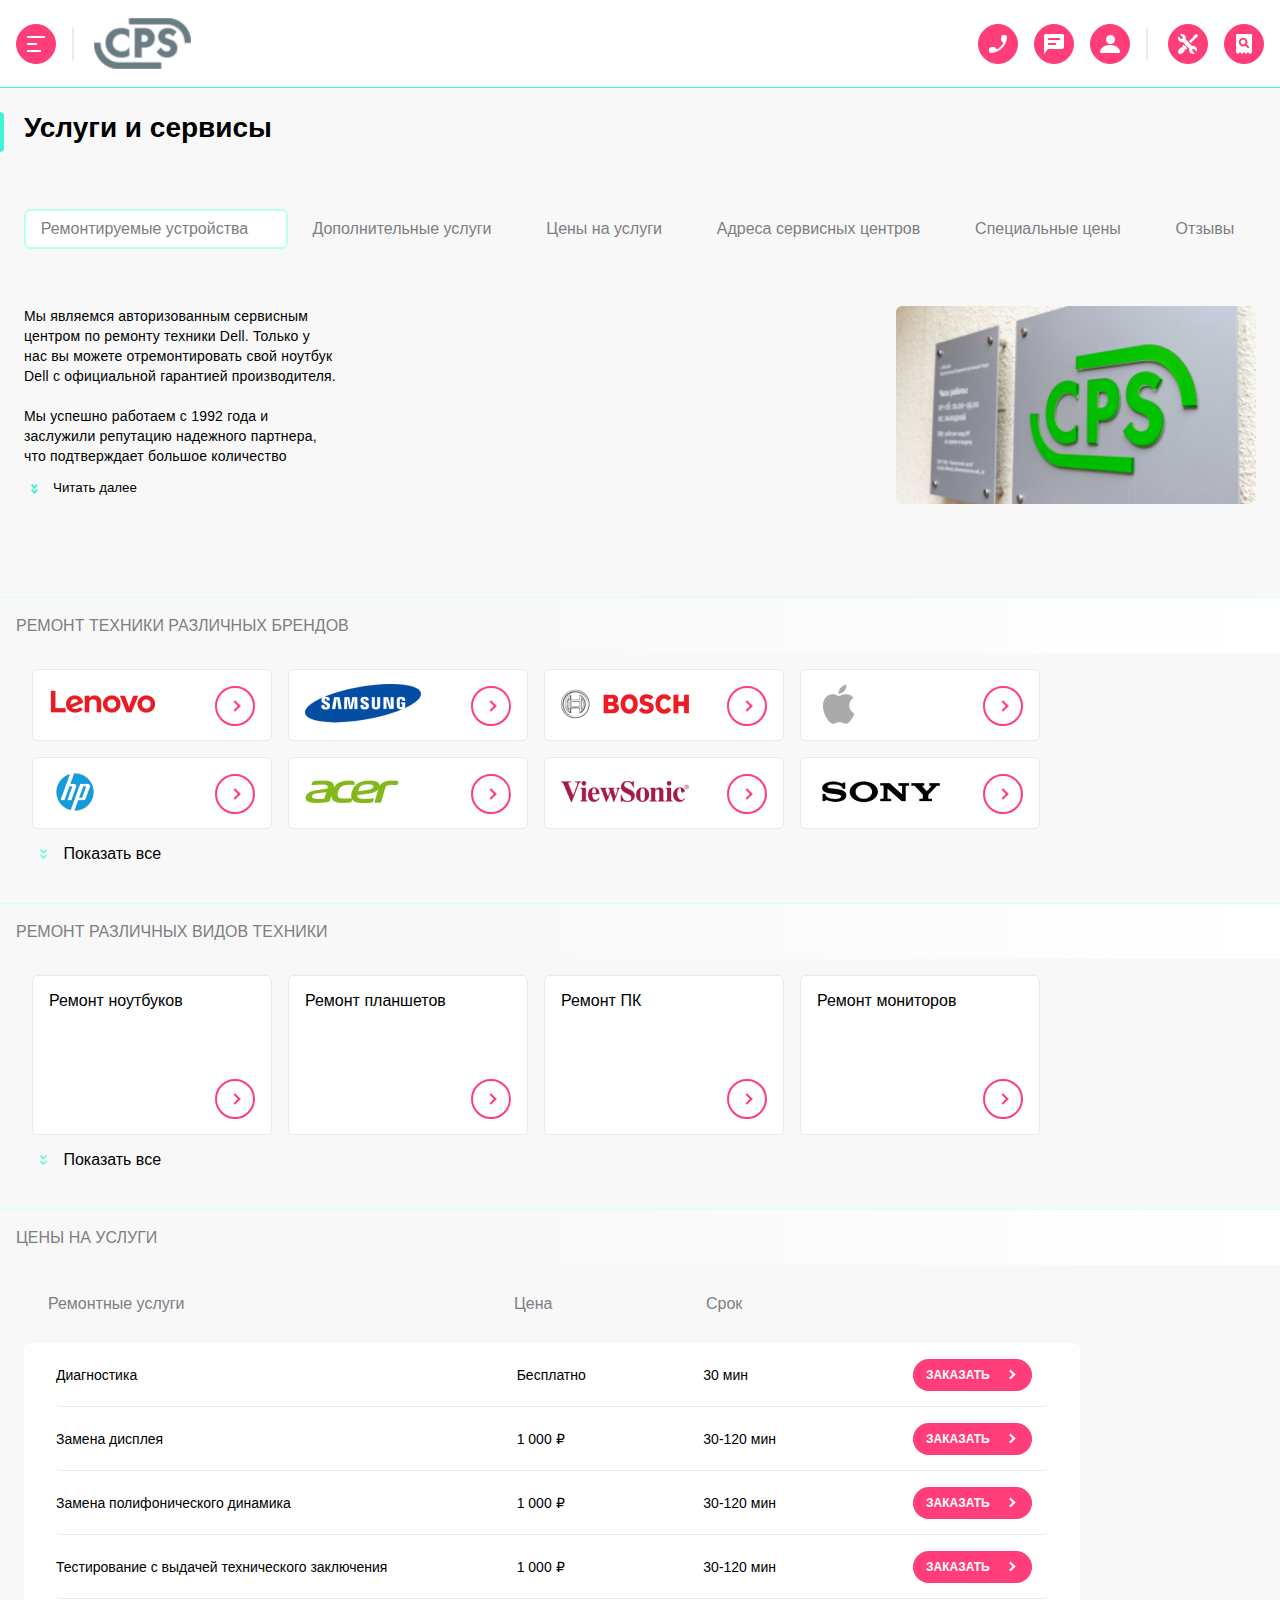
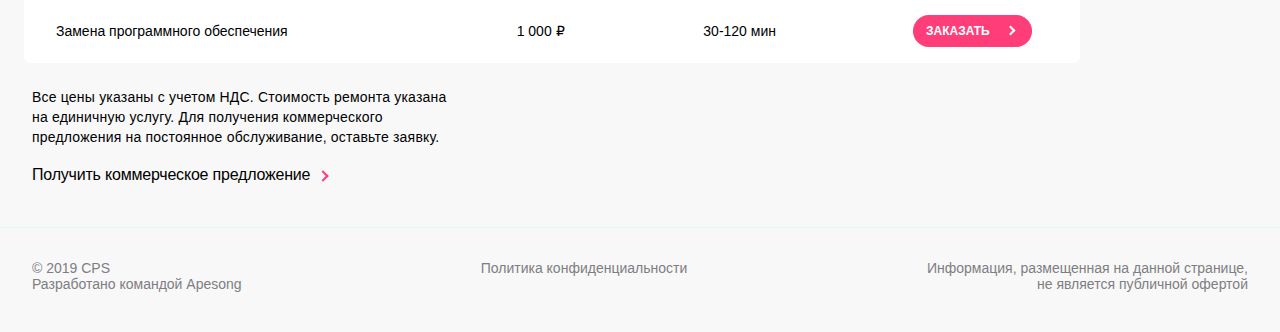
==== index.html @ 905c3f9c "Updates" ====
<!DOCTYPE html>
<html lang="ru">
 <head>
    <meta charset="UTF-8">
    <link rel="stylesheet" href="/src/scss/style.scss">
    <meta name="viewport" content="width=device-width,initial-scale=1">
    <link rel="stylesheet" href="https://cdn.jsdelivr.net/npm/swiper@9/swiper-bundle.min.css">
    
 <link href="style.css" rel="stylesheet"></head>
 <body>
    <div class="opacity"></div>
    <div class="opacity-modal"></div>
    <div class="sideBar sidebar-hide">
      <header class="sideBar-header">
          <button class="sideBar__icon-background sideBar-header__icon-cross"></button>
          <div class="sideBar-header__icon-background-logo header__icon-background-logo"></div>
          <button class="sideBar__icon-background sideBar-header__icon-search"></button>
      </header>
      <main class="sideBar-main">
          <div class="sideBar-main_empty"></div>
          <div class="sideBar-main__sideBar-button">
              <a href="#" class="sideBar-button__link actived">Ремонт техники</a>
              <a href="#" class="sideBar-button__link">Услуги и сервисы</a>
              <a href="#" class="sideBar-button__link">Корпоративным клиентам</a>
              <a href="#" class="sideBar-button__link">Продавцам техники</a>
              <a href="#" class="sideBar-button__link">Партнерам</a>
              <a href="#" class="sideBar-button__link">Производителям</a>
              <a href="#" class="sideBar-button__link">Наши сервисные центры</a>
              <a href="#" class="sideBar-button__link">Контакты</a>
          </div>
      </main>
      <footer class="sideBar-footer">
          <div class="sideBar-footer__button">
              <button class="sideBar__icon-background icon-support"></button>
              <button class="sideBar__icon-background icon-message"></button>
              <button class="sideBar__icon-background icon-profile"></button>
          </div>
          <div class="sideBar-footer__email">mail@cps.com</div>
          <div class="sideBar-footer__phone">8 800 890 8900</div>
          <form class="sideBar-footer__select-lang">
              <input type="radio" name="lang" id="rus" value="russian" checked="checked">
              <label for="rus">RU</label>
              <input type="radio" name="lang" id="eng" value="english">
              <label for="eng">EN</label>
              <input type="radio" name="lang" id="chi" value="china">
              <label for="chi">CH</label>
          </form>
      </footer>
    </div>
    <header class="header">
        <button class="header__icon-background icon-menu"></button>
        <div class="header__icon-background empty laptop"></div>
        <div class="header__icon-background-logo"></div>
        <button class="header__icon-background icon-support header-call laptop"></button>   
        <button class="header__icon-background icon-message header-feedback laptop"></button>
        <button class="header__icon-background icon-profile laptop"></button>
        <div class="header__icon-background empty"></div>
        <button class="header__icon-background icon-setting"></button>
        <button class="header__icon-background icon-search"></button>

    </header>
    <div class="transform1440px">
    <main class="main">
        <div class="main__title">
         <div class="main__title-content wall"></div>
         <div class="main__title-content">
          <h1 class="main__title-text">Услуги и сервисы</h1>
         </div>
         <div class="main__title-signature signature-setting pc">Оставить заявку</div>            
         <button class="main__title-background icon-setting pc"></button> 
         <div class="main__title-signature pc">Статус ремонта</div>
         <button class="main__title-background icon-search pc"></button>
        </div>      
        <div class="main__button">
            <a href="#" class="main__button-line actived">Ремонтируемые устройства</a>
            <a href="#" class="main__button-line">Дополнительные услуги</a>
            <a href="#" class="main__button-line">Цены на услуги</a>
            <a href="#" class="main__button-line">Адреса сервисных центров</a>
            <a href="#" class="main__button-line">Специальные цены</a>
            <a href="#" class="main__button-line">Отзывы</a>
        </div>
        <div class="main__info">
            <div class="main__info-text">Мы являемся авторизованным сервисным центром по ремонту техники Dell. Только у нас вы можете отремонтировать свой ноутбук Dell с официальной гарантией производителя.

                Мы успешно работаем с 1992 года и заслужили репутацию надежного партнера, что подтверждает большое количество постоянных клиентов. Мы гордимся тем, что к нам обращаются по рекомендациям и, в свою очередь, советуют нас родным и близким.
            </div>
            <button class="main__next">
                 <div class="main__next-button">
                    <div class="icon__button-arrow">
                    </div>
                    <div class="icon__button-arrow">
                    </div>
                 </div> Читать далее
            </button>
        </div>
        <div class="main__image">
            <img class="main__image-foto" src="./img/FotoLogo.png" alt="Foto">
        </div>
    </main>
    <div class="main-slider-swiper">
        <h1 class="main-title-slider">РЕМОНТ ТЕХНИКИ РАЗЛИЧНЫХ БРЕНДОВ</h1>
        <div class="swiper">
        <div class="main-swiper" id="main-slider">
          <div class="main-swiper__wrapper swiper-container swiper-wrapper">
            <button class="main-swiper__slide-button logo_lenovo swiper-slide">
              <img class="image-partner" src="../img/lenovo.png" alt="Lenovo">
              <div class="main-swiper__slide-button__partner">
                <div class="main-swiper__slide-button__partner-next"></div>
              </div>
            </button>
            <button class="main-swiper__slide-button logo_samsung swiper-slide">
              <img class="image-partner" src="../img/samsung.png" alt="Samsung">
              <div class="main-swiper__slide-button__partner">
                <div class="main-swiper__slide-button__partner-next"></div>
              </div>
            </button>
            <button class="main-swiper__slide-button logo_bosch swiper-slide">
              <img class="image-partner" src="../img/bosch.png" alt="Bosch">
              <div class="main-swiper__slide-button__partner">
                <div class="main-swiper__slide-button__partner-next"></div>
              </div>
            </button>
            <button class="main-swiper__slide-button logo_apple swiper-slide">
              <img class="image-partner" src="../img/apple.png" alt="Apple">
              <div class="main-swiper__slide-button__partner">
                <div class="main-swiper__slide-button__partner-next"></div>
              </div>
            </button>
            <button class="main-swiper__slide-button logo_hp swiper-slide">
              <img class="image-partner" src="../img/hp.png" alt="HP">
              <div class="main-swiper__slide-button__partner">
                <div class="main-swiper__slide-button__partner-next"></div>
              </div>
            </button>
            <button class="main-swiper__slide-button logo_acer swiper-slide">
              <img class="image-partner" src="../img/acer.png" alt="Acer">
              <div class="main-swiper__slide-button__partner">
                <div class="main-swiper__slide-button__partner-next"></div>
              </div>
            </button>
            <button class="main-swiper__slide-button logo_vs swiper-slide hide768px hide">
              <img class="image-partner" src="../img/vs.png" alt="ViewSonic">
              <div class="main-swiper__slide-button__partner">
                <div class="main-swiper__slide-button__partner-next"></div>
              </div>
            </button>
            <button class="main-swiper__slide-button logo_sony swiper-slide hide768px hide">
              <img class="image-partner" src="../img/sony.png" alt="Sony">
              <div class="main-swiper__slide-button__partner">
                <div class="main-swiper__slide-button__partner-next"></div>
              </div>
            </button>
            <button class="main-swiper__slide-button logo_lenovo swiper-slide hide1120px hide">
              <img class="image-partner" src="../img/lenovo.png" alt="Lenovo">
              <div class="main-swiper__slide-button__partner">
                <div class="main-swiper__slide-button__partner-next"></div>
              </div>
            </button>
            <button class="main-swiper__slide-button logo_samsung swiper-slide hide1120px hide">
              <img class="image-partner" src="../img/samsung.png" alt="Samsung">
              <div class="main-swiper__slide-button__partner">
                <div class="main-swiper__slide-button__partner-next"></div>
              </div>
            </button>
            <button class="main-swiper__slide-button logo_apple swiper-slide hide1120px hide">
              <img class="image-partner" src="../img/apple.png" alt="Apple">
              <div class="main-swiper__slide-button__partner">
                <div class="main-swiper__slide-button__partner-next"></div>
              </div>
            </button>
          </div>
          <div class="swiper-pagination"></div>
        </div>
        <button class="main__next-button_slider">
          <img src="../img/icon.svg" id="arrow-button" alt="Visial Full">
          <p class="next-button_text">Показать все</p>
        </button> 
       </div>
    </div>
    <div class="main-slider-swiper">
      <h1 class="main-title-slider">РЕМОНТ РАЗЛИЧНЫХ ВИДОВ ТЕХНИКИ</h1>
      <div class="swiper">
        <div class="main-swiper main-swiper_technical-size" id="main-slider">
          <div class="main-swiper__wrapper swiper-container swiper-wrapper">
            <button class="main-swiper__slide-button swiper-slide">
              <p>Ремонт ноутбуков</p>
              <div class="main-swiper__slide-button__partner">
               <div class="main-swiper__slide-button__partner-next"></div>
              </div>
            </button>
            <button class="main-swiper__slide-button swiper-slide">
              <p>Ремонт планшетов</p>
              <div class="main-swiper__slide-button__partner">
               <div class="main-swiper__slide-button__partner-next"></div>
              </div>
            </button>
            <button class="main-swiper__slide-button swiper-slide">
              <p>Ремонт ПК</p>
              <div class="main-swiper__slide-button__partner">
               <div class="main-swiper__slide-button__partner-next"></div>
              </div>
            </button>
            <button class="main-swiper__slide-button swiper-slide technical-hide768px hide">
              <p>Ремонт мониторов</p>
              <div class="main-swiper__slide-button__partner">
               <div class="main-swiper__slide-button__partner-next"></div>
              </div>
            </button>
            <button class="main-swiper__slide-button swiper-slide technical-hide1120px hide">
              <p>Ремонт ноутбуков</p>
              <div class="main-swiper__slide-button__partner">
               <div class="main-swiper__slide-button__partner-next"></div>
              </div>
            </button>
            <button class="main-swiper__slide-button swiper-slide technical-hide1120px hide">
              <p>Ремонт планшетов</p>
              <div class="main-swiper__slide-button__partner">
               <div class="main-swiper__slide-button__partner-next"></div>
              </div>
            </button>
            <button class="main-swiper__slide-button swiper-slide technical-hide1120px hide">
              <p>Ремонт ПК</p>
              <div class="main-swiper__slide-button__partner">
               <div class="main-swiper__slide-button__partner-next"></div>
              </div>
            </button>
            <button class="main-swiper__slide-button swiper-slide technical-hide1120px hide">
              <p>Ремонт мониторов</p>
              <div class="main-swiper__slide-button__partner">
               <div class="main-swiper__slide-button__partner-next"></div>
              </div>
            </button>
          </div>
          <div class="swiper-pagination"></div>
        </div>
            <button class="main__next-button_slider technical-size_button">
              <img src="../img/icon.svg" id="arrow-button-technical" alt="Visial Full">
              <p class="next-button_text-technical">Показать все</p>
            </button>
      </div>
    </div>
    <div class="main-slider-swiper">
      <h1 class="main-title-slider">ЦЕНЫ НА УСЛУГИ</h1>
      <div class="title-price_768px">
        <div class="title-price">Ремонтные услуги</div>
        <div class="title-price">Цена</div>
        <div class="title-price">Срок</div>
        <div class="title-price_empty"></div>
      </div>
      <div class="swiper last-swiper">
        <div class="main-swiper main-swiper_price-size" id="main-slider">
          <div class="main-swiper__wrapper swiper-container swiper-wrapper">
            <button class="main-swiper__slide-button swiper-slide">
              <div class="title-price">Ремонтные услуги</div>
              <p class="title-price_name">Диагностика</p>
              <div class="title-price">Цена</div>
              <p class="title-price_name">Бесплатно</p>
              <div class="title-price">Срок</div>
              <p class="title-price_name">30 мин</p>
              <div class="title-price_order">
                <p class="title-price_order-name">ЗАКАЗАТЬ</p>
                <div class="main-swiper__slide-button__partner">
                 <div class="main-swiper__slide-button__partner-next"></div>
                </div>
              </div>
            </button>
            <button class="main-swiper__slide-button swiper-slide">
              <div class="title-price">Ремонтные услуги</div>
              <p class="title-price_name">Замена дисплея</p>
              <div class="title-price">Цена</div>
              <p class="title-price_name">1 000 ₽</p>
              <div class="title-price">Срок</div>
              <p class="title-price_name">30-120 мин</p>
              <div class="title-price_order">
                <p class="title-price_order-name">ЗАКАЗАТЬ</p>
                <div class="main-swiper__slide-button__partner">
                 <div class="main-swiper__slide-button__partner-next"></div>
                </div>
              </div>
            </button>
            <button class="main-swiper__slide-button swiper-slide">
              <div class="title-price">Ремонтные услуги</div>
              <p class="title-price_name">Замена полифонического динамика</p>
              <div class="title-price">Цена</div>
              <p class="title-price_name">1 000 ₽</p>
              <div class="title-price">Срок</div>
              <p class="title-price_name">30-120 мин</p>
              <div class="title-price_order">
                <p class="title-price_order-name">ЗАКАЗАТЬ</p>
                <div class="main-swiper__slide-button__partner">
                 <div class="main-swiper__slide-button__partner-next"></div>
                </div>
              </div>
            </button>
            <button class="main-swiper__slide-button swiper-slide">
              <div class="title-price">Ремонтные услуги</div>
              <p class="title-price_name">Тестирование с выдачей технического заключения</p>
              <div class="title-price">Цена</div>
              <p class="title-price_name">1 000 ₽</p>
              <div class="title-price">Срок</div>
              <p class="title-price_name">30-120 мин</p>
              <div class="title-price_order">
                <p class="title-price_order-name">ЗАКАЗАТЬ</p>
                <div class="main-swiper__slide-button__partner">
                 <div class="main-swiper__slide-button__partner-next"></div>
                </div>
              </div>
            </button>
            <button class="main-swiper__slide-button swiper-slide">
              <div class="title-price">Ремонтные услуги</div>
              <p class="title-price_name">Замена программного обеспечения</p>
              <div class="title-price">Цена</div>
              <p class="title-price_name">1 000 ₽</p>
              <div class="title-price">Срок</div>
              <p class="title-price_name">30-120 мин</p>
              <div class="title-price_order">
                <p class="title-price_order-name">ЗАКАЗАТЬ</p>
                <div class="main-swiper__slide-button__partner">
                 <div class="main-swiper__slide-button__partner-next"></div>
                </div>
              </div>
            </button>
          </div>
          <div class="swiper-pagination"></div>
        </div>
      </div>
    </div>
    <div class="signature-price">
      <p class="signature-price_text">Все цены указаны с учетом НДС. Стоимость ремонта указана на единичную услугу. Для получения коммерческого предложения на постоянное обслуживание, оставьте заявку.</p>
      <div class="sugnature-price__commercial-offer">
        <p class="commercial-offer_text">Получить коммерческое предложение <button class="main-swiper__slide-button__partner-next"></button></p>
      </div>
    </div>
    <footer class="footer">
      <div class="copyrights">
        <p class="copyrights-text">© 2019 CPS<br>
           Разработано командой Apesong </p>
        <p class="copyrights-text">Политика конфиденциальности</p>
        <p class="copyrights-text">Информация, размещенная на данной странице, не является публичной офертой</p>
      </div>
     </footer>
    
    </div>
    
    <div class="modal modal-call modal-hide">
      <button class="sideBar__icon-background sideBar-header__icon-cross call-cross"></button>
      <div class="sideBar-main_empty"></div>
      <h1 class="modal-title">Заказать звонок</h1>
      <input class="modal-input" type="tel" name="Telephone" placeholder="Телефон">
      <p class="modal-title_text">Нажимая “отправить”, вы даете согласие на <a class="modal-title_text_color">обработку персональных данных</a> и соглашаетесь с нашей <a class="modal-title_text_color">политикой конфиденциальности</a></p>
      <button class="modal-button title-price_order">
        <p class="modal-button-text">ОТПРАВИТЬ</p>
        <div class="main-swiper__slide-button__partner">
          <div class="main-swiper__slide-button__partner-next"></div>
        </div>
      </button>
    </div>
    <div class="modal modal-feedback modal-hide">
      <button class="sideBar__icon-background sideBar-header__icon-cross feedback-cross"></button>
      <div class="sideBar-main_empty"></div>
      <h1 class="modal-title">Обратная связь</h1>
      <input class="modal-input" type="Name" name="Name" placeholder="Имя">
      <input class="modal-input" type="tel" name="Telephone" placeholder="Телефон">
      <input class="modal-input" type="email" name="Email" placeholder="Электронная почта">
      <textarea class="modal-input" type="text" name="Message" placeholder="Сообщение"></textarea>
      <p class="modal-title_text">Нажимая “отправить”, вы даете согласие на <a class="modal-title_text_color">обработку персональных данных</a> и соглашаетесь с нашей <a class="modal-title_text_color">политикой конфиденциальности</a></p>
      <button class="modal-button title-price_order">
        <p class="modal-button-text">ОТПРАВИТЬ</p>
        <div class="main-swiper__slide-button__partner">
          <div class="main-swiper__slide-button__partner-next"></div>
        </div>
      </button>
    </div>
    <script src="https://cdn.jsdelivr.net/npm/swiper@9/swiper-bundle.min.js"></script>
 <script type="text/javascript" src="./js/bundle.js"></script></body>
 

</html>
---- style.css ----
*{
    padding: 0;
    margin: 0;
    box-sizing: border-box;
}



body{
    width: 100%;
    overflow-x: hidden;
    background-color: #F8F8F8;
}

.header{
    height: 88px;
    display: flex;
    justify-content: center;
    align-items: center;  
    border-bottom: #41F6D7 1px solid;
    padding: 0 16px;
    background-color: #FFFFFF;
}

.header__icon-background-logo{
    min-width: 96.55px;
    height: 50.81px;
    background-image: url(./static/Logo.png);
    background-position: center;
    background-repeat: no-repeat;
    margin-right: 16px;
}

.header__icon-background{
    margin-right: 16px;
    max-height: 40px;
    border: 1px solid #FF3E79;
    background-color: #FF3E79;
    border-radius: 50%; 
    min-width: 40px;
}

.header__icon-background.empty{
    min-width: 0;
    padding: 0;
    background-color: #EAEAEA;
    height: 32px;
    border: 0;
    border-right: 1px solid #EAEAEA;
    border-left: 1px solid #EAEAEA;
    border-radius: 1px;
    margin-left: auto;
    margin-right: 20px;
}

.main{
   padding: 24px 0;
   min-height: 509px;
   background-color: #F8F8F8;
   display: flex;
   flex-wrap: wrap;
}
.main__title{
    display: flex;
    width: 100%;
}
.main__title-content{
    margin-right: 12px;
    font-family: 'TT Lakes', sans-serif;
    height: 40px;
    text-align: left;
}
.main__title-text{
    height: 40px;
    margin-left: 0;
    font-size: 28px;
    font-style: bold;
}

.main__info-text{
    font-family: 'TT Lakes', sans-serif;
    font-size: 14px;
    text-align: left;
    padding: 0 16px;
    vertical-align: top;
    line-height: 18px;
    overflow: hidden;
    height: 90px;
    letter-spacing: 0.2px;
}
.wall{    
    border-right: 4px solid #41F6D7;
    border-top-right-radius: 10px;
    border-bottom-right-radius: 10px;
    width: 0;
}
.main__title-background{
    margin-left: 9px;
    max-height: 40px;
    border: 1px solid #FF3E79;
    background-color: #FF3E79;
    border-radius: 50%;
}
.main__button{
    white-space: nowrap;
    display: flex;
    overflow: scroll;
    margin-right:15px;
    margin-left: 24px;
    align-items: center;
    line-height: 24px;  
    width: 100%;  
}
.main__button::-webkit-scrollbar{
    width: 0;
}
.main__button-line{
    flex: 1 1 auto;
    padding-left: 24px;
    color: #7E7E82;
    font-size: 16px;
    font-family: 'TT Lakes', sans-serif;
}

.main__button-line.actived{
    border: 2px solid #B8FFEC;
    padding: 6px;
    padding-left: 14.67px;
    padding-right: 7.38px;
    background-color: #FFFFFF;
    border-radius: 6px;
}
a{
 text-decoration: none;
}
.icon__button-arrow{
    width: 5px;
    height: 5px;
    border-bottom: 2px solid #41F6D7;
    border-right: 2px solid #41F6D7;
    transform: rotate(45deg);
}
.main__next:hover{
    opacity: 0.7;
    color: #7E7E82;
  }

.main__next-button{
    display: flex;
    flex-direction: column;
    padding-bottom: 1px;
    padding-left: 8px;
    padding-right: 16px; 
}

.main__next{
    display: flex;
    padding: 16px;
    line-height: 24px;
    align-items: center;
    background-color: #F8F8F8;
}
.main__image{
    margin: auto;
}
.main__image-foto{
    width: 100%;
}
.icon-support{
    width: 40px;
    height: 40px;
    background-image: url(./static/support.png);
    background-position: center;
    background-repeat: no-repeat;
    margin-left: auto;
}

.icon-menu{
    background-image: url(./static/Main.png);
    height: 40px;
    width: 40px;
    background-position: center;
    background-repeat: no-repeat;
}

.icon-search{
    background-image: url(./static/Search.png);
    height: 40px;
    width: 40px;
    background-position: center;
    background-repeat: no-repeat;
    margin-right: 0px;
}
.icon-setting{
    background-image: url(./static/Setting.png);
    height: 40px;
    width: 40px;
    background-position: center;
    background-repeat: no-repeat;
}
.icon-message{
    background-image: url(./static/Message.png);
    height: 40px;
    width: 40px;
    background-position: center;
    background-repeat: no-repeat;
}
.icon-profile{
    background-image: url(./static/Profile.png);
    height: 40px;
    width: 40px;
    background-position: center;
    background-repeat: no-repeat;
}

.laptop, .pc{
    display: none;
}
.header__icon-background:hover{
    opacity: 0.7;
    scale: 0.8;
}
.main__title-background:hover{
    opacity: 0.7;
    scale: 0.8;
}
@media (min-width: 768px){
.header .laptop{
 display: block;
}
.hide{
    display: none;
}
.main__title-content{
    margin-right: 20px;
}
.main__info-text{
    width: 312px;
    height: 160px;
    white-space: pre-line;
    font-size: 14px;
    line-height: 20px;
    padding: 0;
}
.main__image-foto{
    width: 360px;
    height: auto;
    border-radius: 6px;
}
.header__icon-background.empty{
    margin-left: 0;
}
.main__image{
    margin:0 24px 0 auto;
    width: 360px;
    height: auto;
    
}
.main__info{
    width: 312px;
    margin-left: 24px;
    margin-bottom: auto;
    height: auto;
}
.main__next{
    padding-left: 0;
    padding-top: 10px;
}
.main__button{
    margin-bottom: auto;
}
}
@media(min-width:1440px){
.header{
    display: none;
}
.pc{
    display: block;
}
.main__title-content{
    margin-right: 30px;
}
.signature-setting{
    margin-left: auto;
}
.main__title-signature{
    font-family: 'TT Lakes', sans-serif;
    font-style: medium;
    font-size: 16px;
    line-height: 24px;
    letter-spacing: -0.2px;
    max-width: 125px;
    height: 24px;
    align-self: center;
}
.main{
    align-items: center;
}
.main__button{
    flex-wrap: wrap;
    margin: 15px 32px;
}
.main__button-line{
    margin-bottom: 15px;
}
.main__button-line:last-child{
    padding-left: 20px;
}
.main__info-text{
    width: 490px;
    height: 160px;
}
.main__image{
    width: 535px;
    height: auto;
    margin-left: auto;
    margin-bottom: auto;
}
.main__image-foto{
    width: 531.35px;
    height: auto;
    
}
.icon-setting{
    margin-right: 32px;
}
.main__info{
    margin-left: 34px;
    margin-bottom: auto;
}
.transform1440px{
    position: absolute;
    left: 320px;
}
.icon-search.pc{
    margin-right: 30px;
}
}
*{
  padding: 0;
  margin: 0;
  border: 0;
  box-sizing: border-box;
}

.main-slider-swiper{
  min-width:  320px;
  min-height: 220px;
  background-color: #f8f8f8;
}
.main-slider-swiper .swiper-container{
  width: 240px;
}
.main-swiper__wrapper{
  padding-bottom: 16px;
}
.main-title-slider{
  display: flex;
  align-items: center;
  font-family: 'TT Lakes Regular', sans-serif;
  color: #7E7E82;
  font-size: 16px;
  height: 80px;
  width: 100%;
  padding: 16px;
  background: linear-gradient(90deg, #F8F8F8 0%, #F8F8F8 35%, #FFFFFF 100%);
  border-top: 1px solid #D9FFF5;
  font-weight: 500;
}
.main-swiper .swiper-slider{
  width: 240px; 
  height: 72px;
}
.main-swiper__slide-button{
  margin-right: 16px;
  height: 72px;
  background-color: #FFFFFF;
  border: 1px solid #EAEAEA;
  border-radius: 5px;
  background-repeat: no-repeat;
  background-position: left;
  background-position-x: 16px;
  text-align: left;
  vertical-align: middle;
  padding-left: 16px;
}
.main-swiper__slide-button__partner{
  position: absolute;
  top: 0;
  right: 0;
  border: 2px solid #FF3E79;
  border-radius: 50%;
  margin: 16px;
  margin-left: auto;
  width: 40px;
  height: 40px;
}
.main-swiper__slide-button__partner-next{
  position: relative;
  width: 8px;
  height: 8px;
  border-right: 2px solid #FF3E79;
  border-bottom: 2px solid #FF3E79;
  transform: translate(14px, 14px) rotate(-45deg);
}

.swiper-pagination{
  position: relative;
  transform: scale(1.3);
}
.laptop{
  display: none;
}
.swiper-pagination-bullet-active{
  background-color: #B5B6BC;
}
.swiper{
  width: 100%;
  padding: 16px 16px 24px 16px;
}
.main__next-button_slider{
  display: none;
}
.hide{
  display: block;
}
@media (min-width: 768px){
  .swiper{
    padding: 16px 24px 24px 24px;
  }
  .swiper-pagination{
   display: none;
  }
  .main-slider-swiper .swiper-container{
    display: contents;
  }
  .main-swiper{
    display: flex;
    flex-wrap: wrap;
  }
  .main-swiper__slide-button{
  width: 224px;
  height: 72px;
  margin-bottom: 16px;
  margin-right: 24px;
  }
  
  .main-swiper__wrapper.laptop {
    padding: 24px 0 24px 24px;
  }
  
  .main-swiper__slide-button:nth-child(3n){
    margin-right: 0;
  }
  .main-title-slider{
    line-height: 24px;
    height: 56px;
  }
  .main__next-button_slider{
    display: flex; 
    align-items: center;
    font-family: 'TT Lakes Medium', sans-serif;
    font-size: 16px;
    margin-bottom: 16px;
    background-color: #F8F8F8;
  }
  .main__next-button_slider img{
    width: 7.41px;
    height: 10.29px;
    margin-right: 16px;
    margin-left: 8px;
  }
  
  .main__next-button_slider:hover{
    opacity: 0.7;
    color: #7E7E82;
  }
  .icon__button-arrow{
    width: 5px; 
    height: 5px;
    border-bottom: 2px solid #41F6D7;
    border-right: 2px solid #41F6D7;
    transform: rotate(45deg);
  }
  .icon__button-arrow-hide{
    width: 5px; 
    height: 5px;
    border-bottom: 2px solid #41F6D7;
    border-right: 2px solid #41F6D7;
    transform: rotate(-135deg);
  }
  .hide{
    display: none;
  } 
}
@media (min-width: 968px) {
  .main-swiper__slide-button:nth-child(3n){
    margin-right: 24px;
  }
}
@media (min-width: 1138px){
  .main-swiper__slide-button:nth-child(4n){
    margin-right: 0;
  }
}
@media (min-width: 1120px){
  .swiper{
    padding: 16px 32px 24px 32px;
  }
  .main-swiper__slide-button{
    width: 240px;
    height: 72px;
    margin-bottom: 16px;
    margin-right: 16px;
  }
  .main-swiper__wrapper.laptop{
    padding: 24px 0 24px 34px;
  }
  .main-swiper__slide-button:nth-child(3n){
    margin-right: 16px;
  }
  .hide768px.hide{
    display: block;
  }
}
@media (min-width: 1300px){
  .main-swiper__slide-button:nth-child(4n){
    margin-right: 16px;
  }
}
*{
    margin: 0;
    padding: 0;
    box-sizing: border-box;
}


.sideBar{
 width: 100%;
 box-shadow: 16px 0 52px rgba(14, 24, 80, 0.2);
 height: 100%;
 padding-left: 24px;
 position: absolute;
 left: 0;
 top: 0;
 background-color: #FFFFFF;
 opacity: 1;
 z-index: 1001;
}
.opacity{
    width: 100%;
    height: 100%;
    opacity: 0;
    background-color: #ffffff;
    position: fixed;
    z-index: 1000;
    display: none;
}

.sideBar-header{
    height: 70px;
    display: flex;
    justify-content: center;
    align-items: center;
    padding-top: 24px;  
}
.sideBar__icon-background{
    max-height: 40px;
    border: 1px solid #FF3E79;
    background-color: #FF3E79;
    border-radius: 50%;
    margin-right: 16px;
}
.sideBar__icon-background:hover{
    opacity: 0.7;
    scale: 0.8;
}
.sideBar-header__icon-background-logo{
    margin-right: auto;
}
.header__icon-background-logo{
    width: 96.55px;
    height: 50.81px;
    background-image: url(./static/Logo.png);
    background-position: center;
    background-repeat: no-repeat;
}
.sideBar-header__icon-search{
    width: 40px;
    height: 40px;
    background-image: url(./static/sidebar_search.png);
    background-position: center;
    background-repeat: no-repeat;
    margin-left: auto;
    margin-right: 24px;
}
.sideBar-header__icon-cross{
    width: 40px;
    height: 40px;
    background-image: url(./static/cross.png);
    background-position: center;
    background-repeat: no-repeat;
}
a{
    text-decoration: none;
    color: #1B1C21;
}
.sideBar-main{
    padding-top: 54px;
}
.sideBar-main_empty{
    width: 4px;
    height: 32px;
    background-color: #41F6D7;
    border-top-right-radius: 5px;
    border-bottom-right-radius: 5px;
    position: absolute;
    left: 0;
    top: 118px;
}
.sideBar-main__sideBar-button{
    display: flex;
    flex-direction: column;
    align-items: flex-start; 
}
.sideBar-button__link{
   padding-bottom: 32px;
   font-size: 16px;
   font-family: 'TT Lakes', sans-serif;
   font-style: medium;
}
.sideBar-button__link.actived{
    color: #7E7E82;
}
.icon-support{
    width: 40px;
    height: 40px;
    background-image: url(./static/support.png);
    background-position: center;
    background-repeat: no-repeat;
    margin-left: auto;
}
.icon-message{
    background-image: url(./static/Message.png);
    height: 40px;
    width: 40px;
    background-position: center;
    background-repeat: no-repeat;
}
.icon-profile{
    background-image: url(./static/Profile.png);
    height: 40px;
    width: 40px;
    background-position: center;
    background-repeat: no-repeat;
}
.sideBar-footer{
    position: absolute;
    bottom: 24px;
}
.sideBar-footer__button{
    padding-bottom: 16px;
}
.sideBar-footer__email{
    padding-bottom: 12px;
    font-family: 'TT Lakes', sans-serif;
    font-size: 16px;
    line-height: 24px;
    letter-spacing: -0.2px;
}
.sideBar-footer__phone{
    padding-bottom: 40px;
    font-family: 'TT Lakes', sans-serif;
    font-weight: bold;
    line-height: 32px;
    font-size: 24px;
}
input[type="radio"]{
    display: none;
}
#rus:checked ~ label[for="rus"]{
    color: #7E7E82;
}
#eng:checked ~ label[for="eng"]{
    color: #7E7E82;
}
#chi:checked ~ label[for="chi"]{
    color: #7E7E82;
}
label{
    font-family: 'TT Lakes', sans-serif;
    padding-left: 7px;
    line-height: 24px;
    letter-spacing: -0.2px;
}
.sidebar-hide{
    transform: translateX(-640px);
    animation: hide-sidebar 1s;
}
    @keyframes hide-sidebar {
    from {transform:translateX(0);}
    to {transform:translateX(-640px);}
}
.sidebar-show{
    transform: translateX(0);
    animation: open-sidebar 1s;
}
    @keyframes open-sidebar {
    from {transform:translateX(-640px);}
    to {transform:translateX(0);}
}
@media(min-width: 640px){
    .sideBar{
        width: 320px;
    }
}
@media(min-width: 1440px){
    .sideBar{
        position: absolute;
        transform: translateX(0);
        height: 1024px;
        box-shadow: none;
    }
    .opacity{
        width: 320px;
        height: 100%;
        position: absolute;
        background-color: #FFFFFF;
        opacity: 1 !important;
        display: block !important;
    }
    .sideBar-header__icon-cross{
        display: none;
    }
}
.main-swiper_technical-size .main-swiper__slide-button{
  height: 160px;
  display: flex;
  padding: 16px;
  font-family: 'TT Lakes Medium', sans-serif;
  font-size: 16px;
}
.main-swiper_technical-size .main-swiper__slide-button__partner{
  top: 87px;
}
@media(min-width: 768px){
  .technical-hide768px.hide{
    display: none;
  }
  .technical-hide1120px.hide{
    display: none;
  }
  .main-swiper_technical-size .main-swiper__slide-button{
    width: 224px;
  }
}
@media(min-width: 1110px){
  .technical-hide768px.hide{
    display: flex; 
  }
}
@media(min-width: 1120px){
.main-swiper_technical-size .main-swiper__slide-button{
  width: 240px;
}
}
.main-swiper_price-size .main-swiper__slide-button{
  width: 260px;
  height: 200px;
  font-family: 'TT Lakes Regular', sans-serif;
  font-size: 14px;
  padding: 16px;
}
.main-swiper_price-size .title-price{
  font-family: 'TT Lakes Medium', sans-serif;
  color: #7E7E82;
  margin-bottom: 4px;
  line-height: 16px;
}
.main-swiper_price-size .title-price_name{
  margin-bottom: 16px;
  line-height: 18px;
}
.title-price_order{
  width: 119px;
  height: 32px;
  background-color: #FF3E79;
  border-left: 1px solid #FF3E79;
  border-right: 1px solid #FF3E79;
  border-radius: 16px;
  color: #FFFFFF;
  display: flex;
  align-items: center;
  position: absolute;
  bottom: 0;
  right: 0;
  margin: 16px;
}
.main-swiper_price-size .main-swiper__slide-button__partner{
  position: relative;
  width: 24px;
  height: 24px;
  display: flex;
  margin: 0;
  margin-left: auto;
  margin-right: 8px;
}
.main-swiper_price-size .title-price_order-name{
  padding-left: 12px;
  font-family: "TT Lakes", sans-serif;
  font-size: 12px;
  font-weight: bold;
}
.main-swiper_price-size .main-swiper__slide-button__partner-next{
  width: 7px;
  height: 7px;
  border-color: #FFFFFF;
  top: -8px;
  left: -8px;
}
.last-swiper{
  padding-bottom: 16px;
}
.title-price_768px{
  display: none;
}
@media(min-width: 768px) {
.last-swiper{
  max-width: 720px;
  margin: 0 24px 24px 24px;
  background-color: #ffffff;
  padding-top: 0;
  padding-bottom: 0;
  border-radius: 6px;
}
.title-price_768px{
  display: flex;
  max-width: 720px;
  color: #7E7E82;
  padding: 0 24px 16px 24px;
  margin: 30px 24px 0 24px;
  font-family: 'TT Lakes', sans-serif;
}
.title-price_768px .title-price:nth-child(1){
  width: 348px;
  margin-right: auto;
}
.title-price_768px .title-price:nth-child(2){
  width: 74px;
  margin-right: auto;
}
.title-price_768px .title-price:nth-child(3){
  width: 81px;
  margin-right: auto;
}
.title-price_768px .title-price_empty{
  width: 119px;
  height: 32px;
  margin: 0 16px 0 16px;
}
.main-swiper_price-size .main-swiper__slide-button{
  width: 100%;
  height: 64px;
  display: flex;
  margin-bottom: 0;
  border: none;
  border-bottom: 1px solid #EAEAEA;
  padding: 0;
  margin-right: 0;
}
.main-swiper__slide-button .title-price{
  display: none;
}
.main-swiper_price-size .title-price_name{
  margin: auto 0;
}
.main-swiper_price-size .title-price_name:nth-child(2){
  margin-right: auto;
  width: 348px;
}
.main-swiper_price-size .title-price_name:nth-child(4){
  margin-right: auto;
  width: 74px;
}
.main-swiper_price-size .title-price_name:nth-child(6){
  margin-right: auto;
  width: 81px;
}
.main-swiper_price-size .main-swiper__slide-button:nth-child(5){
  border: none;
}
.main-swiper_price-size .title-price_order{
  position: relative;
  margin: auto 16px;
  min-width: 119px;
}
}
@media(min-width: 800px){
  .last-swiper{
    max-width: 1056px;
  }
  .title-price_768px{
    max-width: 1056px;
  }
}
.signature-price{
  margin: 0;
  padding: 0 16px 0 16px;
  background-color: #F8F8F8;
  font-family: 'TT Lakes', sans-serif;
}
.signature-price .signature-price_text{
  font-size: 14px;
  max-width: 421px;
  padding-bottom: 16px;
  line-height: 20px;
  letter-spacing: 0.2px;
}
.sugnature-price__commercial-offer .commercial-offer_text{
  font-family: 'TT Lakes Medium', sans-serif;
  font-size: 16px;
  line-height: 24px;
  letter-spacing: -0.2px;
  margin-bottom: 40px;
}
.sugnature-price__commercial-offer .main-swiper__slide-button__partner-next{
  background-color: #F8F8F8;
  bottom: 16px;
  right: 10px;
}
@media(min-width: 768px){
.signature-price{
  padding: 0 24px 0 24px;
} 
}
@media(min-width: 1120px){
  .signature-price{
    padding: 0 32px 0 32px;
  } 
  }
.footer{
  border-top: 1px solid #D9FFF5;
  padding: 16px 0 16px 0;
}
.copyrights{
  background-color: #F8F8F8;
  color: #7E7E82;
  display: flex;
  flex-direction: column;
  font-family: 'TT Lakes', sans-serif;
  text-align: center;
}
.copyrights .copyrights-text{
  margin-bottom: 16px;
  font-size: 14px;
  line-height: 16px;
}
@media(min-width: 768px){
  .footer{
    padding: 32px 24px 24px 24px;
  }
  .copyrights{
    flex-direction: row;
  }
  .copyrights .copyrights-text:nth-child(1){
    text-align: start;
    width: 218px;
  }
  .copyrights .copyrights-text:nth-child(2){
    margin-left: auto;
    margin-right: auto;
  }
  .copyrights .copyrights-text:nth-child(3){
    text-align: end;
    width: 213px;
  }
}
@media(min-width:1120px){
  .copyrights .copyrights-text:nth-child(3){
    width: 330px;
  }
  .footer{
    padding: 32px 32px 24px 32px;
  }
}
.modal{
  width: 100%;
  height: 100%;
  padding: 24px 16px;
  background-color: #FFFFFF;
  min-height: 676px;
  font-family: 'TT Lakes', sans-serif;
  position: absolute;
  top: 0;
  right: 0;
  z-index: 1005;
  box-shadow: 16px 0 52px rgba(14, 24, 80, 0.2);
}
.modal .sideBar__icon-background{
  margin-bottom: 40px;
}
.modal-title{
  margin-bottom: 24px;
  font-size: 24px;
  letter-spacing: -0.6px;
}
.modal-input{
  width: 100%;
  border: 1px solid #EAEAEA;
  border-radius: 6px;
  padding: 12px 16px;
  margin-bottom: 16px;
  resize: none;
  font-family: 'TT Lakes', sans-serif;
}
.modal-button{
  position: relative;
  width: 136px;
  height: 32px;
  padding: 6px 8px;
  align-items: center;
  margin-left: auto;
  margin-right: 0;
}
.modal-button .main-swiper__slide-button__partner-next{
  border-color: #FFFFFF;
  bottom: 8px;
  right: 5px;
}
.modal-button .main-swiper__slide-button__partner{
  margin: 0;
  width: 27px;
  height: 24px;
  position: relative;
}
.modal-button-text{
  margin-left: auto;
  
  font-size: 12px;
  font-weight: bold;
}
.modal-title_text{
  
  color: #7E7E82;
  font-size: 14px;
  line-height: 16px;
}
.modal-title_text_color{
  color: #FF3E79;
}
.modal-title_text_color:hover{
  text-decoration-line: underline;
}
textarea[type='text']{
  min-height: 118px;
}
.modal .sideBar-main_empty{
  width: 3px;
  height: 40px;
  top: 96px;
}
.opacity-modal{
  width: 100%;
  height: 100%;
  opacity: 0.9;
  background-color: #ffffff;
  position: fixed;
  z-index: 1004;
  display: none;
}
.modal-hide{
  transform: translateX(640px);
  animation: hide-modal 1s;
}
  @keyframes hide-modal {
  from {transform:translateX(0);}
  to {transform:translateX(640px);}
}
.modal-show{
  transform: translateX(0);
  animation: open-modal 1s;
}
  @keyframes open-modal {
  from {transform:translateX(640px);}
  to {transform:translateX(0);}
}
@media(min-width: 640px){
  .modal{
    width: 320px;
  }
}
@media(min-width: 1440px){
  .modal .sideBar__icon-background{
    display: block;
    position: absolute;
    right: 458px;
  }
  .modal{
  width: 440px;
  padding: 40px 32px;
  }
  .modal .sideBar-main_empty{
    top: 32px;
    transform: translateX(-1.5px);
    border-radius: 2px;
  }

}



/*# sourceMappingURL=style.css.map*/
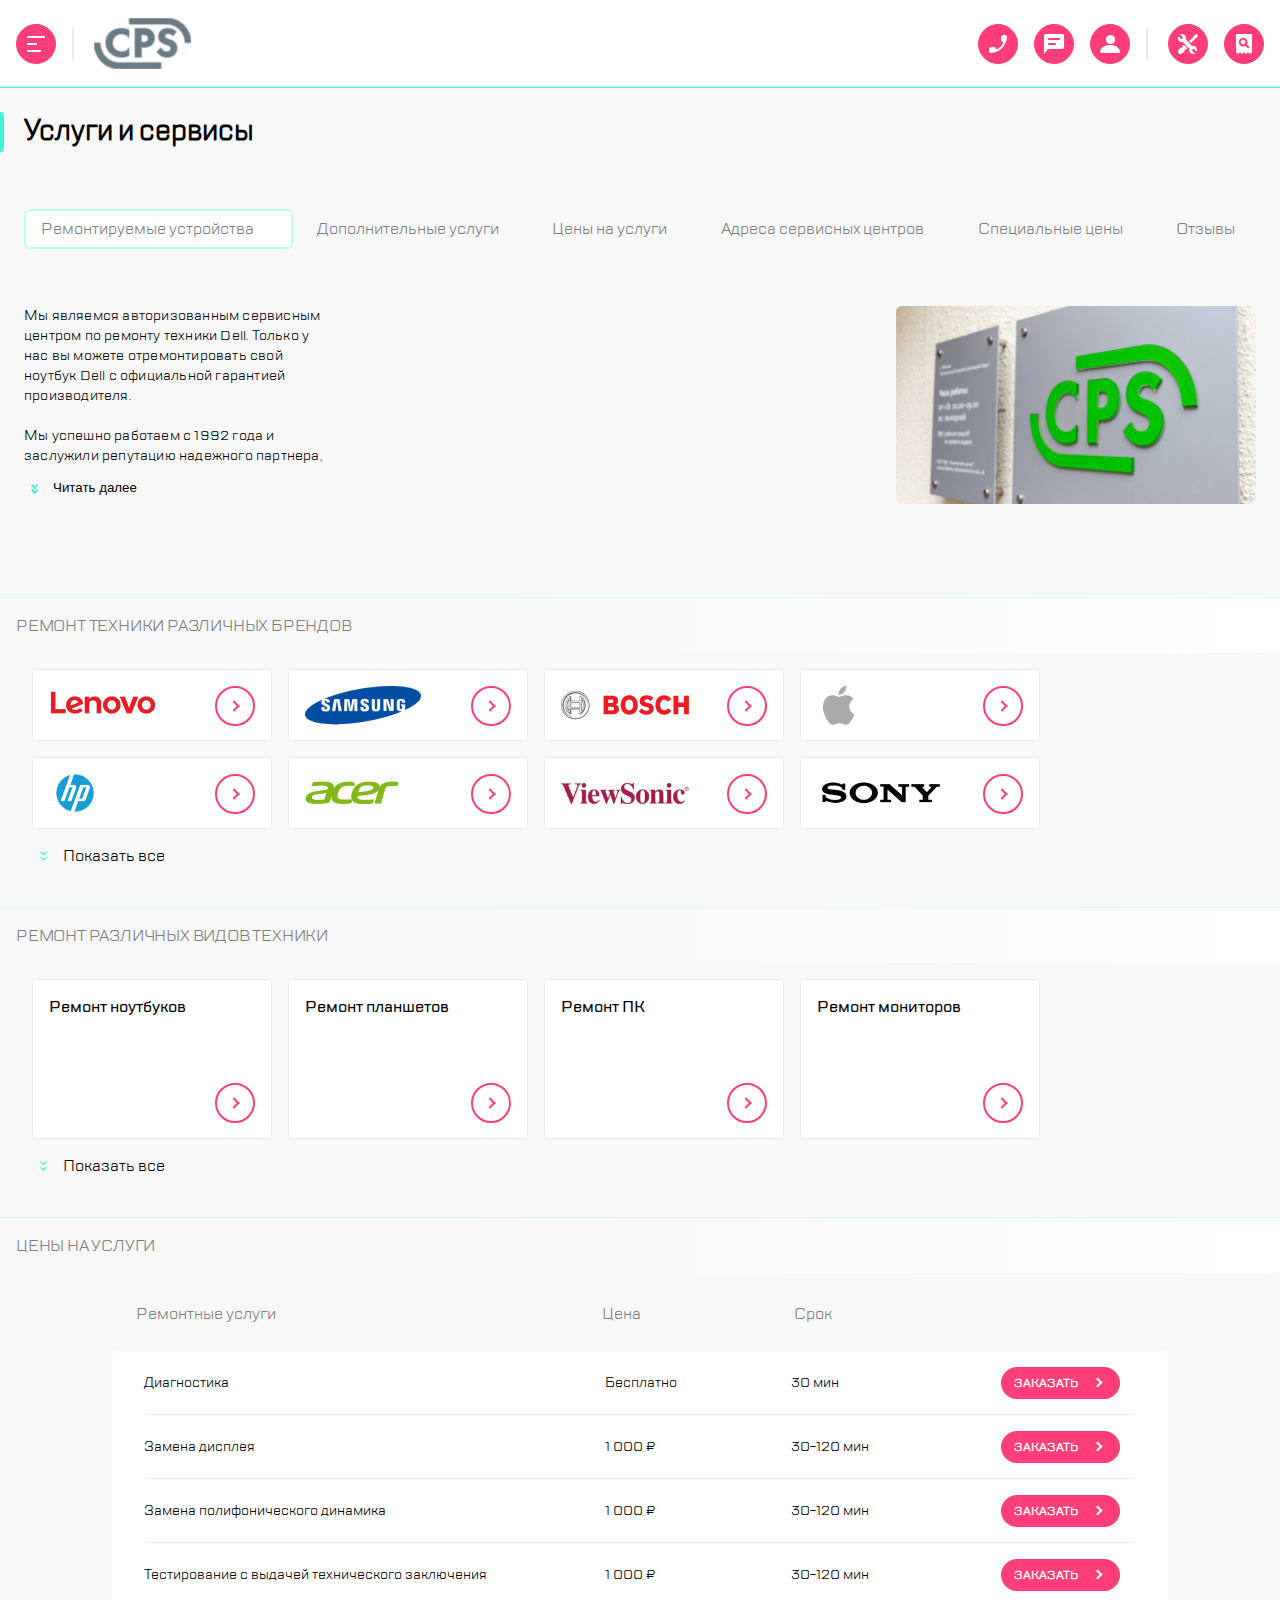
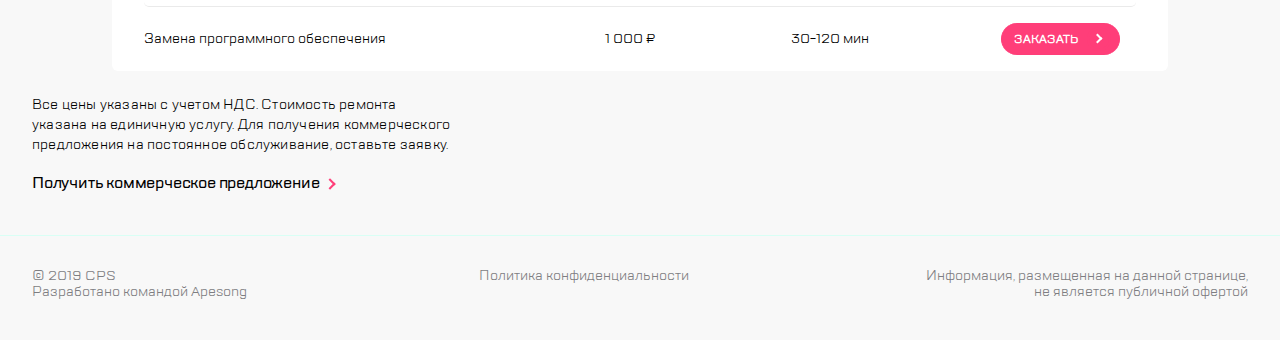
==== commit 754302da: "Updates" ====
--- a/index.html
+++ b/index.html
@@ -5,7 +5,7 @@
     <link rel="stylesheet" href="/src/scss/style.scss">
     <meta name="viewport" content="width=device-width,initial-scale=1">
     <link rel="stylesheet" href="https://cdn.jsdelivr.net/npm/swiper@9/swiper-bundle.min.css">
-    
+    <title>WebCore</title>
  <link href="style.css" rel="stylesheet"></head>
  <body>
     <div class="opacity"></div>
@@ -102,77 +102,77 @@
         <div class="swiper">
         <div class="main-swiper" id="main-slider">
           <div class="main-swiper__wrapper swiper-container swiper-wrapper">
-            <button class="main-swiper__slide-button logo_lenovo swiper-slide">
-              <img class="image-partner" src="../img/lenovo.png" alt="Lenovo">
-              <div class="main-swiper__slide-button__partner">
-                <div class="main-swiper__slide-button__partner-next"></div>
-              </div>
-            </button>
-            <button class="main-swiper__slide-button logo_samsung swiper-slide">
-              <img class="image-partner" src="../img/samsung.png" alt="Samsung">
-              <div class="main-swiper__slide-button__partner">
-                <div class="main-swiper__slide-button__partner-next"></div>
-              </div>
-            </button>
-            <button class="main-swiper__slide-button logo_bosch swiper-slide">
-              <img class="image-partner" src="../img/bosch.png" alt="Bosch">
-              <div class="main-swiper__slide-button__partner">
-                <div class="main-swiper__slide-button__partner-next"></div>
-              </div>
-            </button>
-            <button class="main-swiper__slide-button logo_apple swiper-slide">
-              <img class="image-partner" src="../img/apple.png" alt="Apple">
-              <div class="main-swiper__slide-button__partner">
-                <div class="main-swiper__slide-button__partner-next"></div>
-              </div>
-            </button>
-            <button class="main-swiper__slide-button logo_hp swiper-slide">
-              <img class="image-partner" src="../img/hp.png" alt="HP">
-              <div class="main-swiper__slide-button__partner">
-                <div class="main-swiper__slide-button__partner-next"></div>
-              </div>
-            </button>
-            <button class="main-swiper__slide-button logo_acer swiper-slide">
-              <img class="image-partner" src="../img/acer.png" alt="Acer">
-              <div class="main-swiper__slide-button__partner">
-                <div class="main-swiper__slide-button__partner-next"></div>
-              </div>
-            </button>
-            <button class="main-swiper__slide-button logo_vs swiper-slide hide768px hide">
-              <img class="image-partner" src="../img/vs.png" alt="ViewSonic">
-              <div class="main-swiper__slide-button__partner">
-                <div class="main-swiper__slide-button__partner-next"></div>
-              </div>
-            </button>
-            <button class="main-swiper__slide-button logo_sony swiper-slide hide768px hide">
-              <img class="image-partner" src="../img/sony.png" alt="Sony">
-              <div class="main-swiper__slide-button__partner">
-                <div class="main-swiper__slide-button__partner-next"></div>
-              </div>
-            </button>
-            <button class="main-swiper__slide-button logo_lenovo swiper-slide hide1120px hide">
-              <img class="image-partner" src="../img/lenovo.png" alt="Lenovo">
-              <div class="main-swiper__slide-button__partner">
-                <div class="main-swiper__slide-button__partner-next"></div>
-              </div>
-            </button>
-            <button class="main-swiper__slide-button logo_samsung swiper-slide hide1120px hide">
-              <img class="image-partner" src="../img/samsung.png" alt="Samsung">
-              <div class="main-swiper__slide-button__partner">
-                <div class="main-swiper__slide-button__partner-next"></div>
-              </div>
-            </button>
-            <button class="main-swiper__slide-button logo_apple swiper-slide hide1120px hide">
-              <img class="image-partner" src="../img/apple.png" alt="Apple">
-              <div class="main-swiper__slide-button__partner">
-                <div class="main-swiper__slide-button__partner-next"></div>
-              </div>
-            </button>
+            <div class="main-swiper__slide-button logo_lenovo swiper-slide">
+              <img class="image-partner" src="./img/lenovo.png" alt="Lenovo">
+              <button class="main-swiper__slide-button__partner">
+                <button class="main-swiper__slide-button__partner-next"></button>
+              </button>
+            </div>
+            <div class="main-swiper__slide-button logo_samsung swiper-slide">
+              <img class="image-partner" src="./img/samsung.png" alt="Samsung">
+              <button class="main-swiper__slide-button__partner">
+                <button class="main-swiper__slide-button__partner-next"></button>
+              </button>
+            </div>
+            <div class="main-swiper__slide-button logo_bosch swiper-slide">
+              <img class="image-partner" src="./img/bosch.png" alt="Bosch">
+              <button class="main-swiper__slide-button__partner">
+                <button class="main-swiper__slide-button__partner-next"></button>
+              </button>
+            </div>
+            <div class="main-swiper__slide-button logo_apple swiper-slide">
+              <img class="image-partner" src="./img/apple.png" alt="Apple">
+              <button class="main-swiper__slide-button__partner">
+                <button class="main-swiper__slide-button__partner-next"></button>
+              </button>
+            </div>
+            <div class="main-swiper__slide-button logo_hp swiper-slide">
+              <img class="image-partner" src="./img/hp.png" alt="HP">
+              <button class="main-swiper__slide-button__partner">
+                <button class="main-swiper__slide-button__partner-next"></button>
+                </button>
+            </div>
+            <div class="main-swiper__slide-button logo_acer swiper-slide">
+              <img class="image-partner" src="./img/acer.png" alt="Acer">
+              <button class="main-swiper__slide-button__partner">
+                <button class="main-swiper__slide-button__partner-next"></button>
+                </button>
+            </div>
+            <div class="main-swiper__slide-button logo_vs swiper-slide hide768px hide">
+              <img class="image-partner" src="./img/vs.png" alt="ViewSonic">
+              <button class="main-swiper__slide-button__partner">
+                <button class="main-swiper__slide-button__partner-next"></button>
+              </button>
+            </div>
+            <div class="main-swiper__slide-button logo_sony swiper-slide hide768px hide">
+              <img class="image-partner" src="./img/sony.png" alt="Sony">
+              <button class="main-swiper__slide-button__partner">
+                <button class="main-swiper__slide-button__partner-next"></button>
+              </button>
+            </div>
+            <div class="main-swiper__slide-button logo_lenovo swiper-slide hide1120px hide">
+              <img class="image-partner" src="./img/lenovo.png" alt="Lenovo">
+              <button class="main-swiper__slide-button__partner">
+                <button class="main-swiper__slide-button__partner-next"></button>
+              </button>
+            </div>
+            <div class="main-swiper__slide-button logo_samsung swiper-slide hide1120px hide">
+              <img class="image-partner" src="./img/samsung.png" alt="Samsung">
+              <button class="main-swiper__slide-button__partner">
+                <button class="main-swiper__slide-button__partner-next"></button>
+              </button>
+            </div>
+            <div class="main-swiper__slide-button logo_apple swiper-slide hide1120px hide">
+              <img class="image-partner" src="./img/apple.png" alt="Apple">
+              <button class="main-swiper__slide-button__partner">
+                <button class="main-swiper__slide-button__partner-next"></button>
+              </button>
+            </div>
           </div>
           <div class="swiper-pagination"></div>
         </div>
         <button class="main__next-button_slider">
-          <img src="../img/icon.svg" id="arrow-button" alt="Visial Full">
+          <img src="./img/icon.svg" id="arrow-button" alt="Visial Full">
           <p class="next-button_text">Показать все</p>
         </button> 
        </div>
@@ -182,59 +182,59 @@
       <div class="swiper">
         <div class="main-swiper main-swiper_technical-size" id="main-slider">
           <div class="main-swiper__wrapper swiper-container swiper-wrapper">
-            <button class="main-swiper__slide-button swiper-slide">
+            <div class="main-swiper__slide-button swiper-slide">
               <p>Ремонт ноутбуков</p>
-              <div class="main-swiper__slide-button__partner">
-               <div class="main-swiper__slide-button__partner-next"></div>
-              </div>
-            </button>
-            <button class="main-swiper__slide-button swiper-slide">
+              <button class="main-swiper__slide-button__partner">
+               <button class="main-swiper__slide-button__partner-next"></button>
+              </button>
+            </div>
+            <div class="main-swiper__slide-button swiper-slide">
               <p>Ремонт планшетов</p>
-              <div class="main-swiper__slide-button__partner">
-               <div class="main-swiper__slide-button__partner-next"></div>
-              </div>
-            </button>
-            <button class="main-swiper__slide-button swiper-slide">
+              <button class="main-swiper__slide-button__partner">
+               <button class="main-swiper__slide-button__partner-next"></button>
+               </button>
+              </div>
+            <div class="main-swiper__slide-button swiper-slide">
               <p>Ремонт ПК</p>
-              <div class="main-swiper__slide-button__partner">
-               <div class="main-swiper__slide-button__partner-next"></div>
-              </div>
-            </button>
-            <button class="main-swiper__slide-button swiper-slide technical-hide768px hide">
+              <button class="main-swiper__slide-button__partner">
+               <button class="main-swiper__slide-button__partner-next"></button>
+              </button>
+            </div>
+            <div class="main-swiper__slide-button swiper-slide technical-hide768px hide">
               <p>Ремонт мониторов</p>
-              <div class="main-swiper__slide-button__partner">
-               <div class="main-swiper__slide-button__partner-next"></div>
-              </div>
-            </button>
-            <button class="main-swiper__slide-button swiper-slide technical-hide1120px hide">
+              <button class="main-swiper__slide-button__partner">
+               <button class="main-swiper__slide-button__partner-next"></button>
+               </button>
+            </div>
+            <div class="main-swiper__slide-button swiper-slide technical-hide1120px hide">
               <p>Ремонт ноутбуков</p>
-              <div class="main-swiper__slide-button__partner">
-               <div class="main-swiper__slide-button__partner-next"></div>
-              </div>
-            </button>
-            <button class="main-swiper__slide-button swiper-slide technical-hide1120px hide">
+              <button class="main-swiper__slide-button__partner">
+               <button class="main-swiper__slide-button__partner-next"></button>
+               </button>
+              </div>
+            <div class="main-swiper__slide-button swiper-slide technical-hide1120px hide">
               <p>Ремонт планшетов</p>
-              <div class="main-swiper__slide-button__partner">
-               <div class="main-swiper__slide-button__partner-next"></div>
-              </div>
-            </button>
-            <button class="main-swiper__slide-button swiper-slide technical-hide1120px hide">
+              <button class="main-swiper__slide-button__partner">
+               <button class="main-swiper__slide-button__partner-next"></button>
+               </button>
+            </div>
+            <div class="main-swiper__slide-button swiper-slide technical-hide1120px hide">
               <p>Ремонт ПК</p>
-              <div class="main-swiper__slide-button__partner">
-               <div class="main-swiper__slide-button__partner-next"></div>
-              </div>
-            </button>
-            <button class="main-swiper__slide-button swiper-slide technical-hide1120px hide">
+              <button class="main-swiper__slide-button__partner">
+               <button class="main-swiper__slide-button__partner-next"></button>
+               </button>
+            </div>
+            <div class="main-swiper__slide-button swiper-slide technical-hide1120px hide">
               <p>Ремонт мониторов</p>
-              <div class="main-swiper__slide-button__partner">
-               <div class="main-swiper__slide-button__partner-next"></div>
-              </div>
-            </button>
+              <button class="main-swiper__slide-button__partner">
+               <button class="main-swiper__slide-button__partner-next"></button>
+              </button>
+            </div>
           </div>
           <div class="swiper-pagination"></div>
         </div>
             <button class="main__next-button_slider technical-size_button">
-              <img src="../img/icon.svg" id="arrow-button-technical" alt="Visial Full">
+              <img src="./img/icon.svg" id="arrow-button-technical" alt="Visial Full">
               <p class="next-button_text-technical">Показать все</p>
             </button>
       </div>
@@ -250,7 +250,7 @@
       <div class="swiper last-swiper">
         <div class="main-swiper main-swiper_price-size" id="main-slider">
           <div class="main-swiper__wrapper swiper-container swiper-wrapper">
-            <button class="main-swiper__slide-button swiper-slide">
+            <div class="main-swiper__slide-button swiper-slide">
               <div class="title-price">Ремонтные услуги</div>
               <p class="title-price_name">Диагностика</p>
               <div class="title-price">Цена</div>
@@ -259,12 +259,12 @@
               <p class="title-price_name">30 мин</p>
               <div class="title-price_order">
                 <p class="title-price_order-name">ЗАКАЗАТЬ</p>
-                <div class="main-swiper__slide-button__partner">
-                 <div class="main-swiper__slide-button__partner-next"></div>
-                </div>
-              </div>
-            </button>
-            <button class="main-swiper__slide-button swiper-slide">
+                <button class="main-swiper__slide-button__partner">
+                 <button class="main-swiper__slide-button__partner-next"></button>
+                </button>
+              </div>
+            </div>
+            <div class="main-swiper__slide-button swiper-slide">
               <div class="title-price">Ремонтные услуги</div>
               <p class="title-price_name">Замена дисплея</p>
               <div class="title-price">Цена</div>
@@ -273,12 +273,12 @@
               <p class="title-price_name">30-120 мин</p>
               <div class="title-price_order">
                 <p class="title-price_order-name">ЗАКАЗАТЬ</p>
-                <div class="main-swiper__slide-button__partner">
-                 <div class="main-swiper__slide-button__partner-next"></div>
-                </div>
-              </div>
-            </button>
-            <button class="main-swiper__slide-button swiper-slide">
+                <button class="main-swiper__slide-button__partner">
+                 <button class="main-swiper__slide-button__partner-next"></button>
+                </button>
+              </div>
+            </div>
+            <div class="main-swiper__slide-button swiper-slide">
               <div class="title-price">Ремонтные услуги</div>
               <p class="title-price_name">Замена полифонического динамика</p>
               <div class="title-price">Цена</div>
@@ -287,12 +287,12 @@
               <p class="title-price_name">30-120 мин</p>
               <div class="title-price_order">
                 <p class="title-price_order-name">ЗАКАЗАТЬ</p>
-                <div class="main-swiper__slide-button__partner">
-                 <div class="main-swiper__slide-button__partner-next"></div>
-                </div>
-              </div>
-            </button>
-            <button class="main-swiper__slide-button swiper-slide">
+                <button class="main-swiper__slide-button__partner">
+                 <button class="main-swiper__slide-button__partner-next"></button>
+                </button>
+              </div>
+            </div>
+            <div class="main-swiper__slide-button swiper-slide">
               <div class="title-price">Ремонтные услуги</div>
               <p class="title-price_name">Тестирование с выдачей технического заключения</p>
               <div class="title-price">Цена</div>
@@ -301,12 +301,12 @@
               <p class="title-price_name">30-120 мин</p>
               <div class="title-price_order">
                 <p class="title-price_order-name">ЗАКАЗАТЬ</p>
-                <div class="main-swiper__slide-button__partner">
-                 <div class="main-swiper__slide-button__partner-next"></div>
-                </div>
-              </div>
-            </button>
-            <button class="main-swiper__slide-button swiper-slide">
+                <button class="main-swiper__slide-button__partner">
+                 <button class="main-swiper__slide-button__partner-next"></button>
+                </button>
+              </div>
+            </div>
+            <div class="main-swiper__slide-button swiper-slide">
               <div class="title-price">Ремонтные услуги</div>
               <p class="title-price_name">Замена программного обеспечения</p>
               <div class="title-price">Цена</div>
@@ -315,11 +315,11 @@
               <p class="title-price_name">30-120 мин</p>
               <div class="title-price_order">
                 <p class="title-price_order-name">ЗАКАЗАТЬ</p>
-                <div class="main-swiper__slide-button__partner">
-                 <div class="main-swiper__slide-button__partner-next"></div>
-                </div>
-              </div>
-            </button>
+                <button class="main-swiper__slide-button__partner">
+                 <button class="main-swiper__slide-button__partner-next"></button>
+                </button>
+              </div>
+            </div>
           </div>
           <div class="swiper-pagination"></div>
         </div>
@@ -348,28 +348,28 @@
       <h1 class="modal-title">Заказать звонок</h1>
       <input class="modal-input" type="tel" name="Telephone" placeholder="Телефон">
       <p class="modal-title_text">Нажимая “отправить”, вы даете согласие на <a class="modal-title_text_color">обработку персональных данных</a> и соглашаетесь с нашей <a class="modal-title_text_color">политикой конфиденциальности</a></p>
-      <button class="modal-button title-price_order">
+      <div class="modal-button title-price_order">
         <p class="modal-button-text">ОТПРАВИТЬ</p>
-        <div class="main-swiper__slide-button__partner">
-          <div class="main-swiper__slide-button__partner-next"></div>
-        </div>
-      </button>
+        <button class="main-swiper__slide-button__partner">
+          <button class="main-swiper__slide-button__partner-next"></button>
+        </button>
+      </div>
     </div>
     <div class="modal modal-feedback modal-hide">
       <button class="sideBar__icon-background sideBar-header__icon-cross feedback-cross"></button>
       <div class="sideBar-main_empty"></div>
       <h1 class="modal-title">Обратная связь</h1>
-      <input class="modal-input" type="Name" name="Name" placeholder="Имя">
+      <input class="modal-input" type="text" name="Name" placeholder="Имя">
       <input class="modal-input" type="tel" name="Telephone" placeholder="Телефон">
       <input class="modal-input" type="email" name="Email" placeholder="Электронная почта">
-      <textarea class="modal-input" type="text" name="Message" placeholder="Сообщение"></textarea>
-      <p class="modal-title_text">Нажимая “отправить”, вы даете согласие на <a class="modal-title_text_color">обработку персональных данных</a> и соглашаетесь с нашей <a class="modal-title_text_color">политикой конфиденциальности</a></p>
-      <button class="modal-button title-price_order">
+      <textarea class="modal-input" name="Message" placeholder="Сообщение"></textarea>
+      <p class="modal-title_text">Нажимая “от             править”, вы даете согласие на <a class="modal-title_text_color">обработку персональных данных</a> и соглашаетесь с нашей <a class="modal-title_text_color">политикой конфиденциальности</a></p>
+      <div class="modal-button title-price_order">
         <p class="modal-button-text">ОТПРАВИТЬ</p>
-        <div class="main-swiper__slide-button__partner">
-          <div class="main-swiper__slide-button__partner-next"></div>
-        </div>
-      </button>
+        <button class="main-swiper__slide-button__partner">
+          <button class="main-swiper__slide-button__partner-next"></button>
+        </button>
+      </div>
     </div>
     <script src="https://cdn.jsdelivr.net/npm/swiper@9/swiper-bundle.min.js"></script>
  <script type="text/javascript" src="./js/bundle.js"></script></body>
--- a/style.css
+++ b/style.css
@@ -1,3 +1,15 @@
+@font-face{
+  font-family: 'TT Lakes';
+  src: url(./fonts/TTLakes-Regular.ttf) format('truetype');
+}
+@font-face{
+  font-family: 'TT Lakes Bold';
+  src: url(./fonts/TTLakes-Bold.ttf) format('truetype');
+}
+@font-face {
+  font-family: 'TT Lakes Medium';
+  src: url(./fonts/TTLakes-Medium.ttf) format('truetype');
+}
 *{
     padding: 0;
     margin: 0;
@@ -357,7 +369,7 @@
 .main-title-slider{
   display: flex;
   align-items: center;
-  font-family: 'TT Lakes Regular', sans-serif;
+  font-family: 'TT Lakes', sans-serif;
   color: #7E7E82;
   font-size: 16px;
   height: 80px;
@@ -366,6 +378,7 @@
   background: linear-gradient(90deg, #F8F8F8 0%, #F8F8F8 35%, #FFFFFF 100%);
   border-top: 1px solid #D9FFF5;
   font-weight: 500;
+  letter-spacing: -0.2px;
 }
 .main-swiper .swiper-slider{
   width: 240px; 
@@ -394,14 +407,26 @@
   margin-left: auto;
   width: 40px;
   height: 40px;
+  background-color: #FFFFFF;
 }
 .main-swiper__slide-button__partner-next{
-  position: relative;
+  position: absolute;
   width: 8px;
   height: 8px;
   border-right: 2px solid #FF3E79;
   border-bottom: 2px solid #FF3E79;
   transform: translate(14px, 14px) rotate(-45deg);
+  background-color: #FFFFFF;
+  right: 47px;
+  top: 18px;
+}
+.image-partner{
+  position: absolute;
+  top: 0;
+  right: 0;
+  bottom: 0;
+  left: 0;
+  margin: auto 0 auto 16px;
 }
 
 .swiper-pagination{
@@ -459,7 +484,7 @@
   .main__next-button_slider{
     display: flex; 
     align-items: center;
-    font-family: 'TT Lakes Medium', sans-serif;
+    font-family: 'TT Lakes', sans-serif;
     font-size: 16px;
     margin-bottom: 16px;
     background-color: #F8F8F8;
@@ -536,6 +561,7 @@
 
 
 .sideBar{
+ display: none;   
  width: 100%;
  box-shadow: 16px 0 52px rgba(14, 24, 80, 0.2);
  height: 100%;
@@ -606,7 +632,7 @@
     color: #1B1C21;
 }
 .sideBar-main{
-    padding-top: 54px;
+    padding-top: 24px;
 }
 .sideBar-main_empty{
     width: 4px;
@@ -616,7 +642,7 @@
     border-bottom-right-radius: 5px;
     position: absolute;
     left: 0;
-    top: 118px;
+    top: 92px;
 }
 .sideBar-main__sideBar-button{
     display: flex;
@@ -627,7 +653,7 @@
    padding-bottom: 32px;
    font-size: 16px;
    font-family: 'TT Lakes', sans-serif;
-   font-style: medium;
+   font-weight: 600;
 }
 .sideBar-button__link.actived{
     color: #7E7E82;
@@ -669,7 +695,7 @@
     letter-spacing: -0.2px;
 }
 .sideBar-footer__phone{
-    padding-bottom: 40px;
+    padding-bottom: 8px;
     font-family: 'TT Lakes', sans-serif;
     font-weight: bold;
     line-height: 32px;
@@ -689,10 +715,11 @@
 }
 label{
     font-family: 'TT Lakes', sans-serif;
-    padding-left: 7px;
+    padding-right: 7px;
     line-height: 24px;
     letter-spacing: -0.2px;
 }
+@media(max-width: 1439px){
 .sidebar-hide{
     transform: translateX(-640px);
     animation: hide-sidebar 1s;
@@ -708,14 +735,29 @@
     @keyframes open-sidebar {
     from {transform:translateX(-640px);}
     to {transform:translateX(0);}
+}
 }
 @media(min-width: 640px){
     .sideBar{
         width: 320px;
     }
+    .sideBar-main{
+        padding-top: 50px;
+    }
+    .sideBar-main_empty{
+        top: 116px;
+    }
+    .sideBar-footer{
+        position: relative;
+        top: 20%;
+    }
+    .sideBar-footer__phone{
+        padding-bottom: 40px;
+    }
 }
 @media(min-width: 1440px){
     .sideBar{
+        display: block !important;
         position: absolute;
         transform: translateX(0);
         height: 1024px;
@@ -724,7 +766,7 @@
     .opacity{
         width: 320px;
         height: 100%;
-        position: absolute;
+        position: fixed;
         background-color: #FFFFFF;
         opacity: 1 !important;
         display: block !important;
@@ -743,6 +785,9 @@
 .main-swiper_technical-size .main-swiper__slide-button__partner{
   top: 87px;
 }
+.main-swiper_technical-size .main-swiper__slide-button__partner-next{
+  top: 105px;
+}
 @media(min-width: 768px){
   .technical-hide768px.hide{
     display: none;
@@ -780,6 +825,8 @@
 .main-swiper_price-size .title-price_name{
   margin-bottom: 16px;
   line-height: 18px;
+  font-family: 'TT Lakes', sans-serif;
+  font-size: 14px;
 }
 .title-price_order{
   width: 119px;
@@ -804,6 +851,7 @@
   margin: 0;
   margin-left: auto;
   margin-right: 8px;
+  background-color: #FF3E79;
 }
 .main-swiper_price-size .title-price_order-name{
   padding-left: 12px;
@@ -815,8 +863,9 @@
   width: 7px;
   height: 7px;
   border-color: #FFFFFF;
-  top: -8px;
-  left: -8px;
+  top: -2px;
+  left: 78px;
+  background-color: #FF3E79;
 }
 .last-swiper{
   padding-bottom: 16px;
@@ -827,7 +876,7 @@
 @media(min-width: 768px) {
 .last-swiper{
   max-width: 720px;
-  margin: 0 24px 24px 24px;
+  margin: 0 auto 24px auto;
   background-color: #ffffff;
   padding-top: 0;
   padding-bottom: 0;
@@ -838,7 +887,7 @@
   max-width: 720px;
   color: #7E7E82;
   padding: 0 24px 16px 24px;
-  margin: 30px 24px 0 24px;
+  margin: 30px auto 0 auto;
   font-family: 'TT Lakes', sans-serif;
 }
 .title-price_768px .title-price:nth-child(1){
@@ -895,12 +944,14 @@
   min-width: 119px;
 }
 }
-@media(min-width: 800px){
+@media(min-width: 1120px){
   .last-swiper{
     max-width: 1056px;
+    
   }
   .title-price_768px{
     max-width: 1056px;
+    
   }
 }
 .signature-price{
@@ -925,8 +976,9 @@
 }
 .sugnature-price__commercial-offer .main-swiper__slide-button__partner-next{
   background-color: #F8F8F8;
-  bottom: 16px;
+  top: -16px;
   right: 10px;
+  position: relative;
 }
 @media(min-width: 768px){
 .signature-price{
@@ -984,6 +1036,7 @@
   }
 }
 .modal{
+  display: none;
   width: 100%;
   height: 100%;
   padding: 24px 16px;
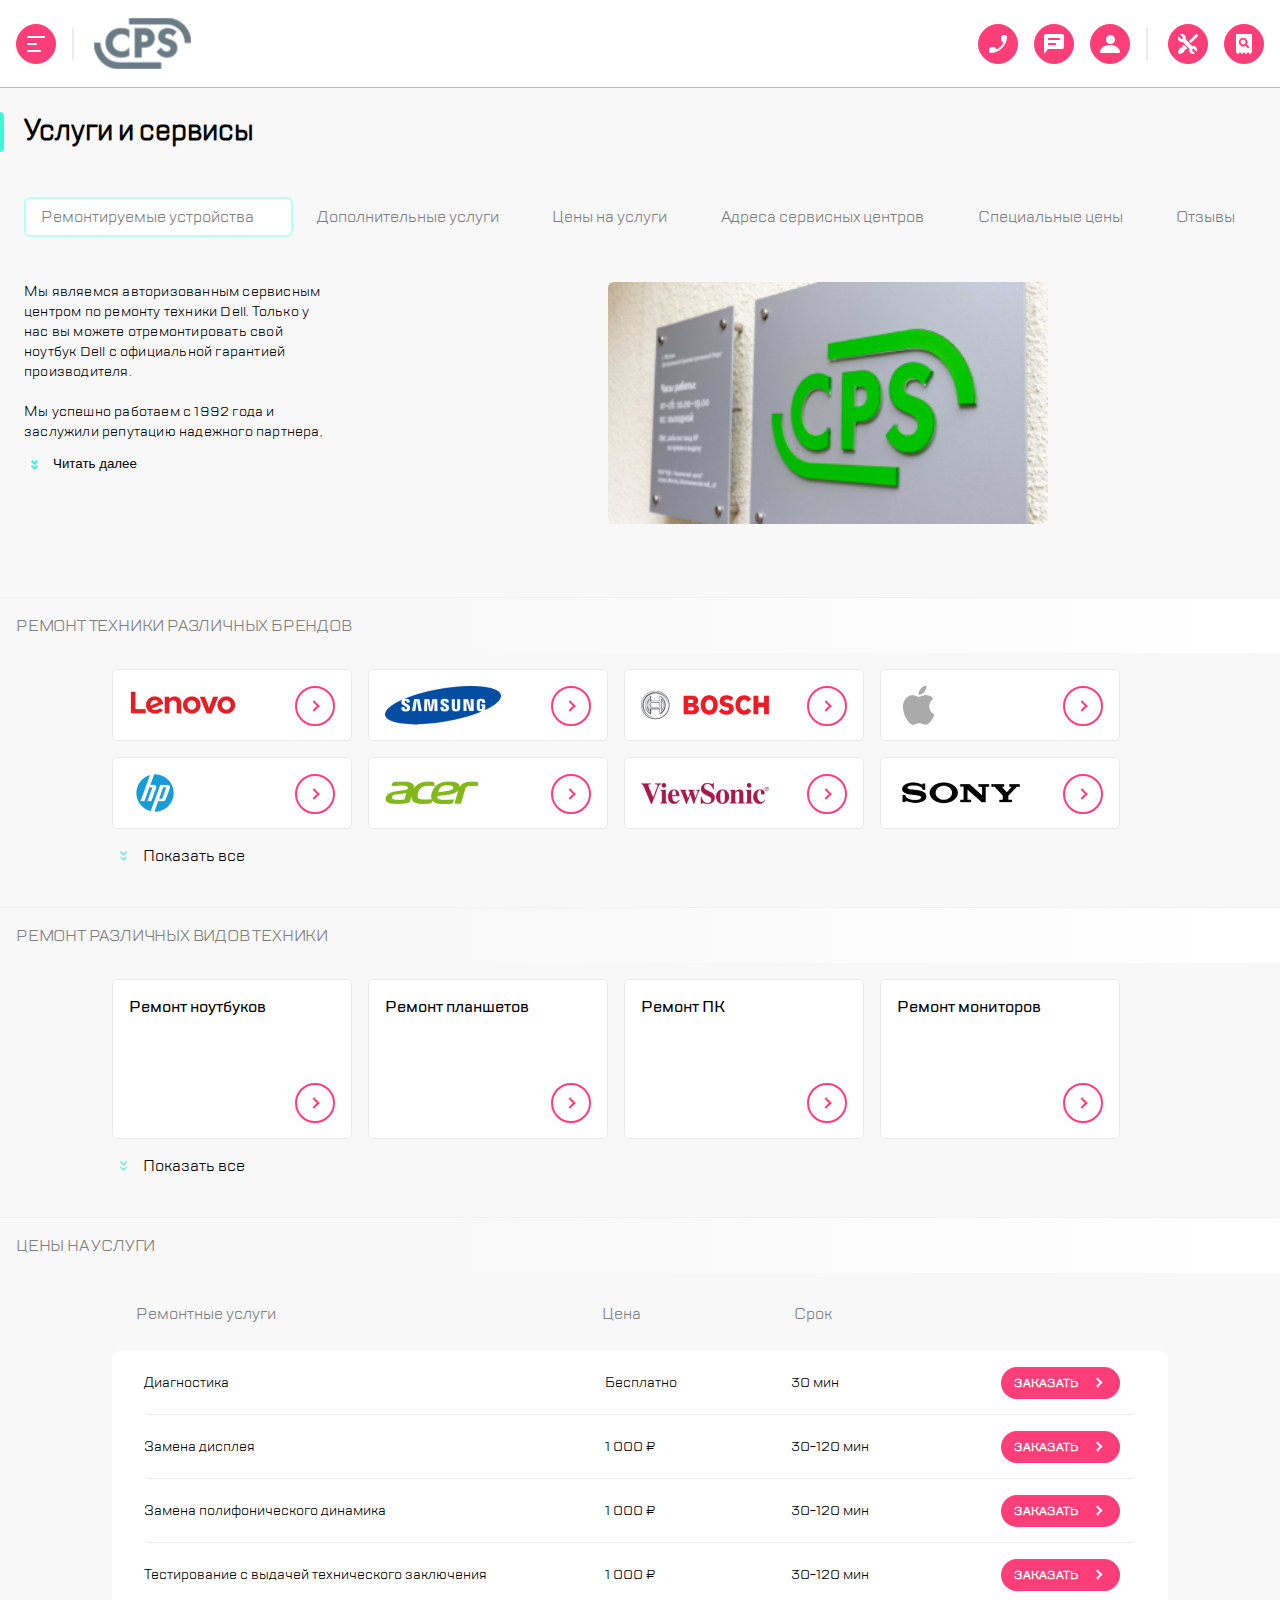
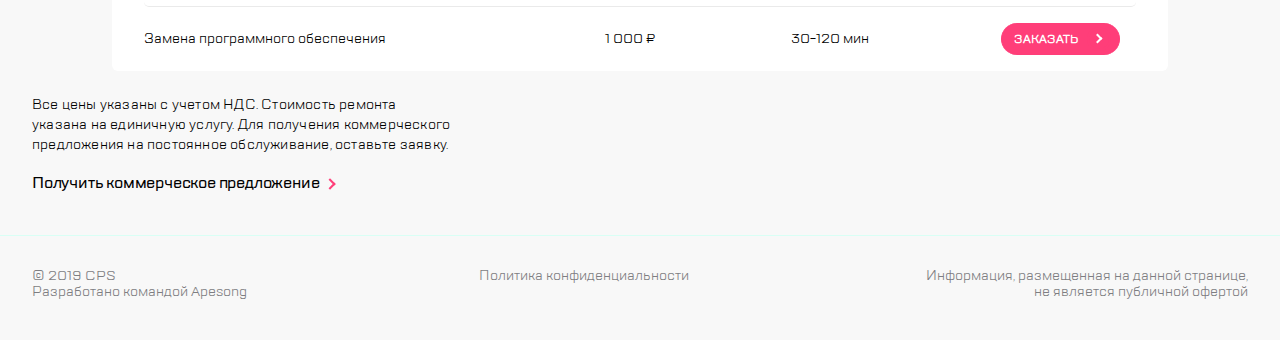
==== commit d642e39e: "Updates" ====
--- a/index.html
+++ b/index.html
@@ -60,7 +60,7 @@
 
     </header>
     <div class="transform1440px">
-    <main class="main">
+    <main class="content">
         <div class="main__title">
          <div class="main__title-content wall"></div>
          <div class="main__title-content">
@@ -99,74 +99,63 @@
     </main>
     <div class="main-slider-swiper">
         <h1 class="main-title-slider">РЕМОНТ ТЕХНИКИ РАЗЛИЧНЫХ БРЕНДОВ</h1>
-        <div class="swiper">
+        <div class="swiper first-swiper">
         <div class="main-swiper" id="main-slider">
           <div class="main-swiper__wrapper swiper-container swiper-wrapper">
             <div class="main-swiper__slide-button logo_lenovo swiper-slide">
               <img class="image-partner" src="./img/lenovo.png" alt="Lenovo">
-              <button class="main-swiper__slide-button__partner">
-                <button class="main-swiper__slide-button__partner-next"></button>
-              </button>
+              <button class="main-swiper__slide-button__partner"></button>
+              <div class="main-swiper__slide-button__partner-next"></div>
             </div>
             <div class="main-swiper__slide-button logo_samsung swiper-slide">
               <img class="image-partner" src="./img/samsung.png" alt="Samsung">
-              <button class="main-swiper__slide-button__partner">
-                <button class="main-swiper__slide-button__partner-next"></button>
-              </button>
+              <button class="main-swiper__slide-button__partner"></button>
+              <div class="main-swiper__slide-button__partner-next"></div>              
             </div>
             <div class="main-swiper__slide-button logo_bosch swiper-slide">
               <img class="image-partner" src="./img/bosch.png" alt="Bosch">
-              <button class="main-swiper__slide-button__partner">
-                <button class="main-swiper__slide-button__partner-next"></button>
-              </button>
+              <button class="main-swiper__slide-button__partner"></button>
+              <div class="main-swiper__slide-button__partner-next"></div>
             </div>
             <div class="main-swiper__slide-button logo_apple swiper-slide">
               <img class="image-partner" src="./img/apple.png" alt="Apple">
-              <button class="main-swiper__slide-button__partner">
-                <button class="main-swiper__slide-button__partner-next"></button>
-              </button>
+              <button class="main-swiper__slide-button__partner"></button>
+              <div class="main-swiper__slide-button__partner-next"></div>
             </div>
             <div class="main-swiper__slide-button logo_hp swiper-slide">
               <img class="image-partner" src="./img/hp.png" alt="HP">
-              <button class="main-swiper__slide-button__partner">
-                <button class="main-swiper__slide-button__partner-next"></button>
-                </button>
+              <button class="main-swiper__slide-button__partner"></button>
+              <div class="main-swiper__slide-button__partner-next"></div>
             </div>
             <div class="main-swiper__slide-button logo_acer swiper-slide">
               <img class="image-partner" src="./img/acer.png" alt="Acer">
-              <button class="main-swiper__slide-button__partner">
-                <button class="main-swiper__slide-button__partner-next"></button>
-                </button>
+              <button class="main-swiper__slide-button__partner"></button>
+              <div class="main-swiper__slide-button__partner-next"></div>                
             </div>
             <div class="main-swiper__slide-button logo_vs swiper-slide hide768px hide">
               <img class="image-partner" src="./img/vs.png" alt="ViewSonic">
-              <button class="main-swiper__slide-button__partner">
-                <button class="main-swiper__slide-button__partner-next"></button>
-              </button>
+              <button class="main-swiper__slide-button__partner"></button>
+              <div class="main-swiper__slide-button__partner-next"></div>              
             </div>
             <div class="main-swiper__slide-button logo_sony swiper-slide hide768px hide">
               <img class="image-partner" src="./img/sony.png" alt="Sony">
-              <button class="main-swiper__slide-button__partner">
-                <button class="main-swiper__slide-button__partner-next"></button>
-              </button>
+              <button class="main-swiper__slide-button__partner"></button>
+              <div class="main-swiper__slide-button__partner-next"></div>
             </div>
             <div class="main-swiper__slide-button logo_lenovo swiper-slide hide1120px hide">
               <img class="image-partner" src="./img/lenovo.png" alt="Lenovo">
-              <button class="main-swiper__slide-button__partner">
-                <button class="main-swiper__slide-button__partner-next"></button>
-              </button>
+              <button class="main-swiper__slide-button__partner"></button>
+              <div class="main-swiper__slide-button__partner-next"></div>              
             </div>
             <div class="main-swiper__slide-button logo_samsung swiper-slide hide1120px hide">
               <img class="image-partner" src="./img/samsung.png" alt="Samsung">
-              <button class="main-swiper__slide-button__partner">
-                <button class="main-swiper__slide-button__partner-next"></button>
-              </button>
+              <button class="main-swiper__slide-button__partner"></button>
+              <div class="main-swiper__slide-button__partner-next"></div>              
             </div>
             <div class="main-swiper__slide-button logo_apple swiper-slide hide1120px hide">
               <img class="image-partner" src="./img/apple.png" alt="Apple">
-              <button class="main-swiper__slide-button__partner">
-                <button class="main-swiper__slide-button__partner-next"></button>
-              </button>
+              <button class="main-swiper__slide-button__partner"></button>
+              <div class="main-swiper__slide-button__partner-next"></div>              
             </div>
           </div>
           <div class="swiper-pagination"></div>
@@ -179,8 +168,8 @@
     </div>
     <div class="main-slider-swiper">
       <h1 class="main-title-slider">РЕМОНТ РАЗЛИЧНЫХ ВИДОВ ТЕХНИКИ</h1>
-      <div class="swiper">
-        <div class="main-swiper main-swiper_technical-size" id="main-slider">
+      <div class="swiper second-swiper">
+        <div class="main-swiper main-swiper_technical-size">
           <div class="main-swiper__wrapper swiper-container swiper-wrapper">
             <div class="main-swiper__slide-button swiper-slide">
               <p>Ремонт ноутбуков</p>
@@ -248,7 +237,7 @@
         <div class="title-price_empty"></div>
       </div>
       <div class="swiper last-swiper">
-        <div class="main-swiper main-swiper_price-size" id="main-slider">
+        <div class="main-swiper main-swiper_price-size">
           <div class="main-swiper__wrapper swiper-container swiper-wrapper">
             <div class="main-swiper__slide-button swiper-slide">
               <div class="title-price">Ремонтные услуги</div>
@@ -259,9 +248,8 @@
               <p class="title-price_name">30 мин</p>
               <div class="title-price_order">
                 <p class="title-price_order-name">ЗАКАЗАТЬ</p>
-                <button class="main-swiper__slide-button__partner">
-                 <button class="main-swiper__slide-button__partner-next"></button>
-                </button>
+                <button class="main-swiper__slide-button__partner"></button>
+                <div class="main-swiper__slide-button__partner-next"></div>                
               </div>
             </div>
             <div class="main-swiper__slide-button swiper-slide">
@@ -273,9 +261,8 @@
               <p class="title-price_name">30-120 мин</p>
               <div class="title-price_order">
                 <p class="title-price_order-name">ЗАКАЗАТЬ</p>
-                <button class="main-swiper__slide-button__partner">
-                 <button class="main-swiper__slide-button__partner-next"></button>
-                </button>
+                <button class="main-swiper__slide-button__partner"></button>
+                <div class="main-swiper__slide-button__partner-next"></div>
               </div>
             </div>
             <div class="main-swiper__slide-button swiper-slide">
@@ -287,9 +274,8 @@
               <p class="title-price_name">30-120 мин</p>
               <div class="title-price_order">
                 <p class="title-price_order-name">ЗАКАЗАТЬ</p>
-                <button class="main-swiper__slide-button__partner">
-                 <button class="main-swiper__slide-button__partner-next"></button>
-                </button>
+                <button class="main-swiper__slide-button__partner"></button>
+                <div class="main-swiper__slide-button__partner-next"></div>                
               </div>
             </div>
             <div class="main-swiper__slide-button swiper-slide">
@@ -301,9 +287,8 @@
               <p class="title-price_name">30-120 мин</p>
               <div class="title-price_order">
                 <p class="title-price_order-name">ЗАКАЗАТЬ</p>
-                <button class="main-swiper__slide-button__partner">
-                 <button class="main-swiper__slide-button__partner-next"></button>
-                </button>
+                <button class="main-swiper__slide-button__partner"></button>
+                <div class="main-swiper__slide-button__partner-next"></div>                
               </div>
             </div>
             <div class="main-swiper__slide-button swiper-slide">
@@ -315,9 +300,8 @@
               <p class="title-price_name">30-120 мин</p>
               <div class="title-price_order">
                 <p class="title-price_order-name">ЗАКАЗАТЬ</p>
-                <button class="main-swiper__slide-button__partner">
-                 <button class="main-swiper__slide-button__partner-next"></button>
-                </button>
+                <button class="main-swiper__slide-button__partner"></button>
+                <div class="main-swiper__slide-button__partner-next"></div>                
               </div>
             </div>
           </div>
@@ -350,9 +334,8 @@
       <p class="modal-title_text">Нажимая “отправить”, вы даете согласие на <a class="modal-title_text_color">обработку персональных данных</a> и соглашаетесь с нашей <a class="modal-title_text_color">политикой конфиденциальности</a></p>
       <div class="modal-button title-price_order">
         <p class="modal-button-text">ОТПРАВИТЬ</p>
-        <button class="main-swiper__slide-button__partner">
-          <button class="main-swiper__slide-button__partner-next"></button>
-        </button>
+        <button class="main-swiper__slide-button__partner"></button>
+        <div class="main-swiper__slide-button__partner-next"></div>        
       </div>
     </div>
     <div class="modal modal-feedback modal-hide">
@@ -366,9 +349,8 @@
       <p class="modal-title_text">Нажимая “от             править”, вы даете согласие на <a class="modal-title_text_color">обработку персональных данных</a> и соглашаетесь с нашей <a class="modal-title_text_color">политикой конфиденциальности</a></p>
       <div class="modal-button title-price_order">
         <p class="modal-button-text">ОТПРАВИТЬ</p>
-        <button class="main-swiper__slide-button__partner">
-          <button class="main-swiper__slide-button__partner-next"></button>
-        </button>
+        <button class="main-swiper__slide-button__partner"></button>
+        <div class="main-swiper__slide-button__partner-next"></div>        
       </div>
     </div>
     <script src="https://cdn.jsdelivr.net/npm/swiper@9/swiper-bundle.min.js"></script>
--- a/style.css
+++ b/style.css
@@ -65,7 +65,7 @@
     margin-right: 20px;
 }
 
-.main{
+.content{
    padding: 24px 0;
    min-height: 509px;
    background-color: #F8F8F8;
@@ -263,8 +263,8 @@
     margin-left: 0;
 }
 .main__image{
-    margin:0 24px 0 auto;
-    width: 360px;
+    margin:0 auto 0 auto;
+    width: 400px;
     height: auto;
     
 }
@@ -281,6 +281,11 @@
 .main__button{
     margin-bottom: auto;
 }
+}
+@media(min-width:1000px){
+    .main__image-foto{
+        width: 440px;
+    }
 }
 @media(min-width:1440px){
 .header{
@@ -305,7 +310,7 @@
     height: 24px;
     align-self: center;
 }
-.main{
+.content{
     align-items: center;
 }
 .main__button{
@@ -327,6 +332,7 @@
     height: auto;
     margin-left: auto;
     margin-bottom: auto;
+    margin-right: 32px;
 }
 .main__image-foto{
     width: 531.35px;
@@ -453,6 +459,10 @@
   .swiper{
     padding: 16px 24px 24px 24px;
   }
+  .first-swiper{
+    margin: 0 auto;
+    width: 768px;
+  }
   .swiper-pagination{
    display: none;
   }
@@ -518,11 +528,6 @@
     display: none;
   } 
 }
-@media (min-width: 968px) {
-  .main-swiper__slide-button:nth-child(3n){
-    margin-right: 24px;
-  }
-}
 @media (min-width: 1138px){
   .main-swiper__slide-button:nth-child(4n){
     margin-right: 0;
@@ -531,6 +536,9 @@
 @media (min-width: 1120px){
   .swiper{
     padding: 16px 32px 24px 32px;
+  }
+  .first-swiper{
+    width: 1120px;
   }
   .main-swiper__slide-button{
     width: 240px;
@@ -682,7 +690,7 @@
 }
 .sideBar-footer{
     position: absolute;
-    bottom: 24px;
+    bottom: 2vh;
 }
 .sideBar-footer__button{
     padding-bottom: 16px;
@@ -795,6 +803,10 @@
   .technical-hide1120px.hide{
     display: none;
   }
+  .second-swiper{
+    margin: 0 auto;
+    width: 768px;
+  }
   .main-swiper_technical-size .main-swiper__slide-button{
     width: 224px;
   }
@@ -807,6 +819,9 @@
 @media(min-width: 1120px){
 .main-swiper_technical-size .main-swiper__slide-button{
   width: 240px;
+}
+.second-swiper{
+  width: 1120px;
 }
 }
 .main-swiper_price-size .main-swiper__slide-button{
@@ -1077,14 +1092,16 @@
 }
 .modal-button .main-swiper__slide-button__partner-next{
   border-color: #FFFFFF;
-  bottom: 8px;
-  right: 5px;
+  top: -2px;
+  right: 33px;
+  background-color: #FF3E79;
 }
 .modal-button .main-swiper__slide-button__partner{
   margin: 0;
   width: 27px;
   height: 24px;
   position: relative;
+  background-color: #FF3E79;
 }
 .modal-button-text{
   margin-left: auto;
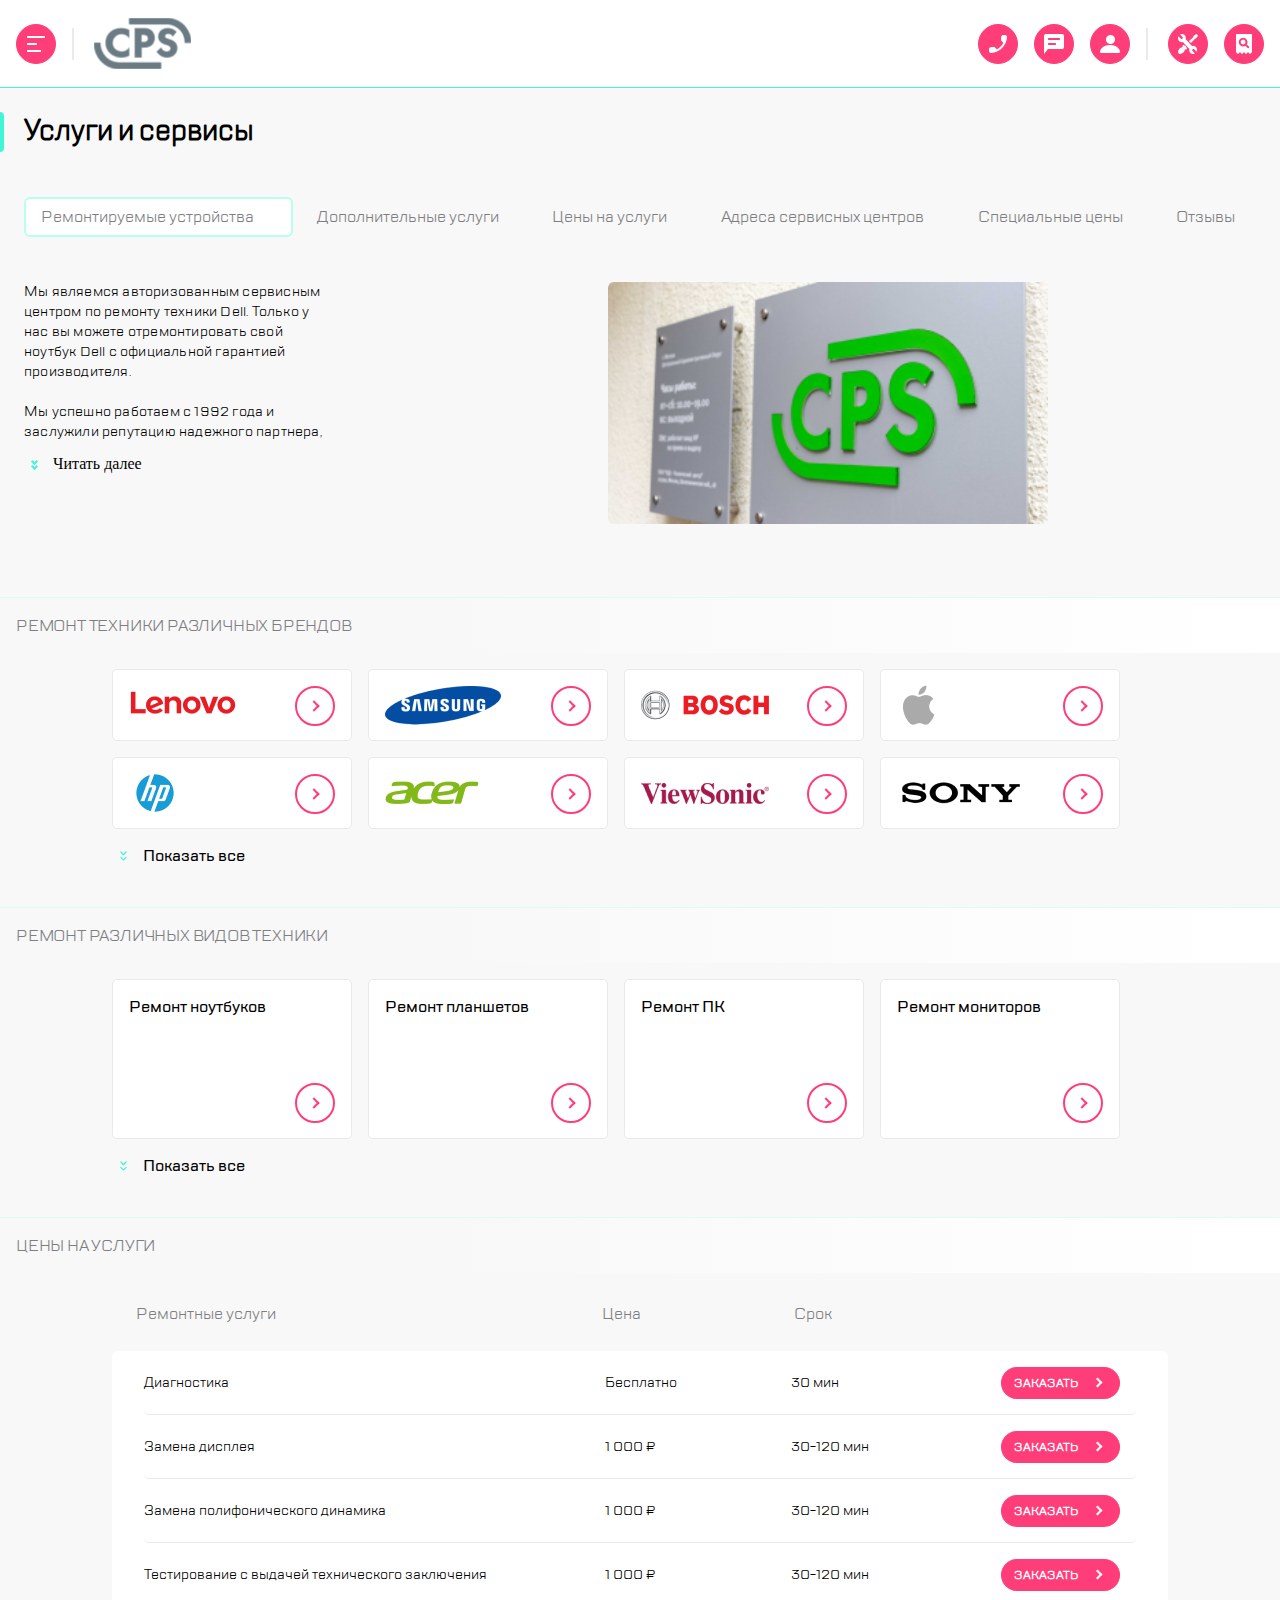
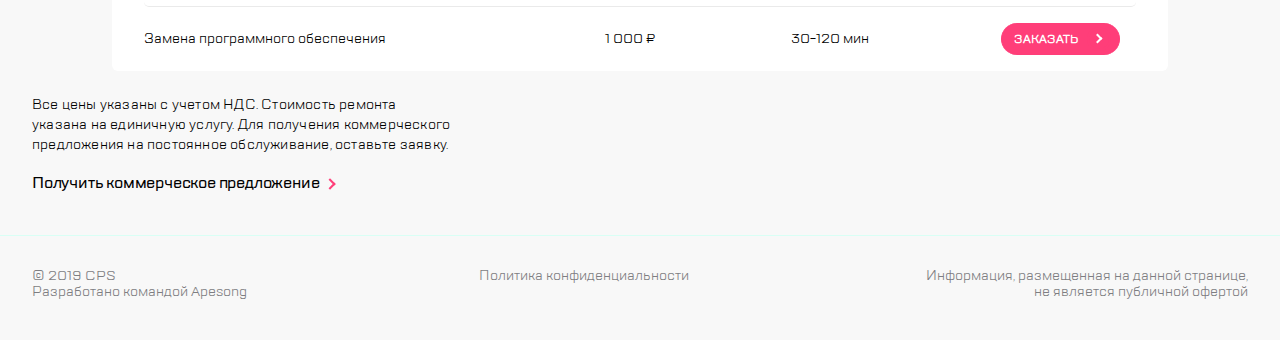
==== commit 58d8d11a: "Updates" ====
--- a/index.html
+++ b/index.html
@@ -16,7 +16,7 @@
           <div class="sideBar-header__icon-background-logo header__icon-background-logo"></div>
           <button class="sideBar__icon-background sideBar-header__icon-search"></button>
       </header>
-      <main class="sideBar-main">
+      <div class="sideBar-main">
           <div class="sideBar-main_empty"></div>
           <div class="sideBar-main__sideBar-button">
               <a href="#" class="sideBar-button__link actived">Ремонт техники</a>
@@ -28,7 +28,7 @@
               <a href="#" class="sideBar-button__link">Наши сервисные центры</a>
               <a href="#" class="sideBar-button__link">Контакты</a>
           </div>
-      </main>
+        </div>
       <footer class="sideBar-footer">
           <div class="sideBar-footer__button">
               <button class="sideBar__icon-background icon-support"></button>
@@ -84,14 +84,14 @@
 
                 Мы успешно работаем с 1992 года и заслужили репутацию надежного партнера, что подтверждает большое количество постоянных клиентов. Мы гордимся тем, что к нам обращаются по рекомендациям и, в свою очередь, советуют нас родным и близким.
             </div>
-            <button class="main__next">
+            <div class="main__next">
                  <div class="main__next-button">
                     <div class="icon__button-arrow">
                     </div>
                     <div class="icon__button-arrow">
                     </div>
                  </div> Читать далее
-            </button>
+                </div>
         </div>
         <div class="main__image">
             <img class="main__image-foto" src="./img/FotoLogo.png" alt="Foto">
@@ -162,7 +162,7 @@
         </div>
         <button class="main__next-button_slider">
           <img src="./img/icon.svg" id="arrow-button" alt="Visial Full">
-          <p class="next-button_text">Показать все</p>
+          <em class="next-button_text">Показать все</em>
         </button> 
        </div>
     </div>
@@ -173,58 +173,50 @@
           <div class="main-swiper__wrapper swiper-container swiper-wrapper">
             <div class="main-swiper__slide-button swiper-slide">
               <p>Ремонт ноутбуков</p>
-              <button class="main-swiper__slide-button__partner">
-               <button class="main-swiper__slide-button__partner-next"></button>
-              </button>
+              <button class="main-swiper__slide-button__partner"></button>
+               <div class="main-swiper__slide-button__partner-next"></div>              
             </div>
             <div class="main-swiper__slide-button swiper-slide">
               <p>Ремонт планшетов</p>
-              <button class="main-swiper__slide-button__partner">
-               <button class="main-swiper__slide-button__partner-next"></button>
-               </button>
+              <button class="main-swiper__slide-button__partner"></button>
+               <div class="main-swiper__slide-button__partner-next"></div>               
               </div>
             <div class="main-swiper__slide-button swiper-slide">
               <p>Ремонт ПК</p>
-              <button class="main-swiper__slide-button__partner">
-               <button class="main-swiper__slide-button__partner-next"></button>
-              </button>
+              <button class="main-swiper__slide-button__partner"></button>
+               <div class="main-swiper__slide-button__partner-next"></div>              
             </div>
             <div class="main-swiper__slide-button swiper-slide technical-hide768px hide">
               <p>Ремонт мониторов</p>
-              <button class="main-swiper__slide-button__partner">
-               <button class="main-swiper__slide-button__partner-next"></button>
-               </button>
+              <button class="main-swiper__slide-button__partner"></button>
+               <div class="main-swiper__slide-button__partner-next"></div>               
             </div>
             <div class="main-swiper__slide-button swiper-slide technical-hide1120px hide">
               <p>Ремонт ноутбуков</p>
-              <button class="main-swiper__slide-button__partner">
-               <button class="main-swiper__slide-button__partner-next"></button>
-               </button>
+              <button class="main-swiper__slide-button__partner"></button>
+               <div class="main-swiper__slide-button__partner-next"></div>               
               </div>
             <div class="main-swiper__slide-button swiper-slide technical-hide1120px hide">
               <p>Ремонт планшетов</p>
-              <button class="main-swiper__slide-button__partner">
-               <button class="main-swiper__slide-button__partner-next"></button>
-               </button>
+              <button class="main-swiper__slide-button__partner"></button>
+               <div class="main-swiper__slide-button__partner-next"></div>               
             </div>
             <div class="main-swiper__slide-button swiper-slide technical-hide1120px hide">
               <p>Ремонт ПК</p>
-              <button class="main-swiper__slide-button__partner">
-               <button class="main-swiper__slide-button__partner-next"></button>
-               </button>
+              <button class="main-swiper__slide-button__partner"></button>
+               <div class="main-swiper__slide-button__partner-next"></div>               
             </div>
             <div class="main-swiper__slide-button swiper-slide technical-hide1120px hide">
               <p>Ремонт мониторов</p>
-              <button class="main-swiper__slide-button__partner">
-               <button class="main-swiper__slide-button__partner-next"></button>
-              </button>
+              <button class="main-swiper__slide-button__partner"></button>
+               <div class="main-swiper__slide-button__partner-next"></div>              
             </div>
           </div>
           <div class="swiper-pagination"></div>
         </div>
             <button class="main__next-button_slider technical-size_button">
               <img src="./img/icon.svg" id="arrow-button-technical" alt="Visial Full">
-              <p class="next-button_text-technical">Показать все</p>
+              <em class="next-button_text-technical">Показать все</em>
             </button>
       </div>
     </div>
--- a/style.css
+++ b/style.css
@@ -491,10 +491,13 @@
     line-height: 24px;
     height: 56px;
   }
+  em{
+    font-style: normal;
+  }
   .main__next-button_slider{
     display: flex; 
     align-items: center;
-    font-family: 'TT Lakes', sans-serif;
+    font-family: 'TT Lakes Medium', sans-serif;
     font-size: 16px;
     margin-bottom: 16px;
     background-color: #F8F8F8;
@@ -755,10 +758,7 @@
     .sideBar-main_empty{
         top: 116px;
     }
-    .sideBar-footer{
-        position: relative;
-        top: 20%;
-    }
+
     .sideBar-footer__phone{
         padding-bottom: 40px;
     }
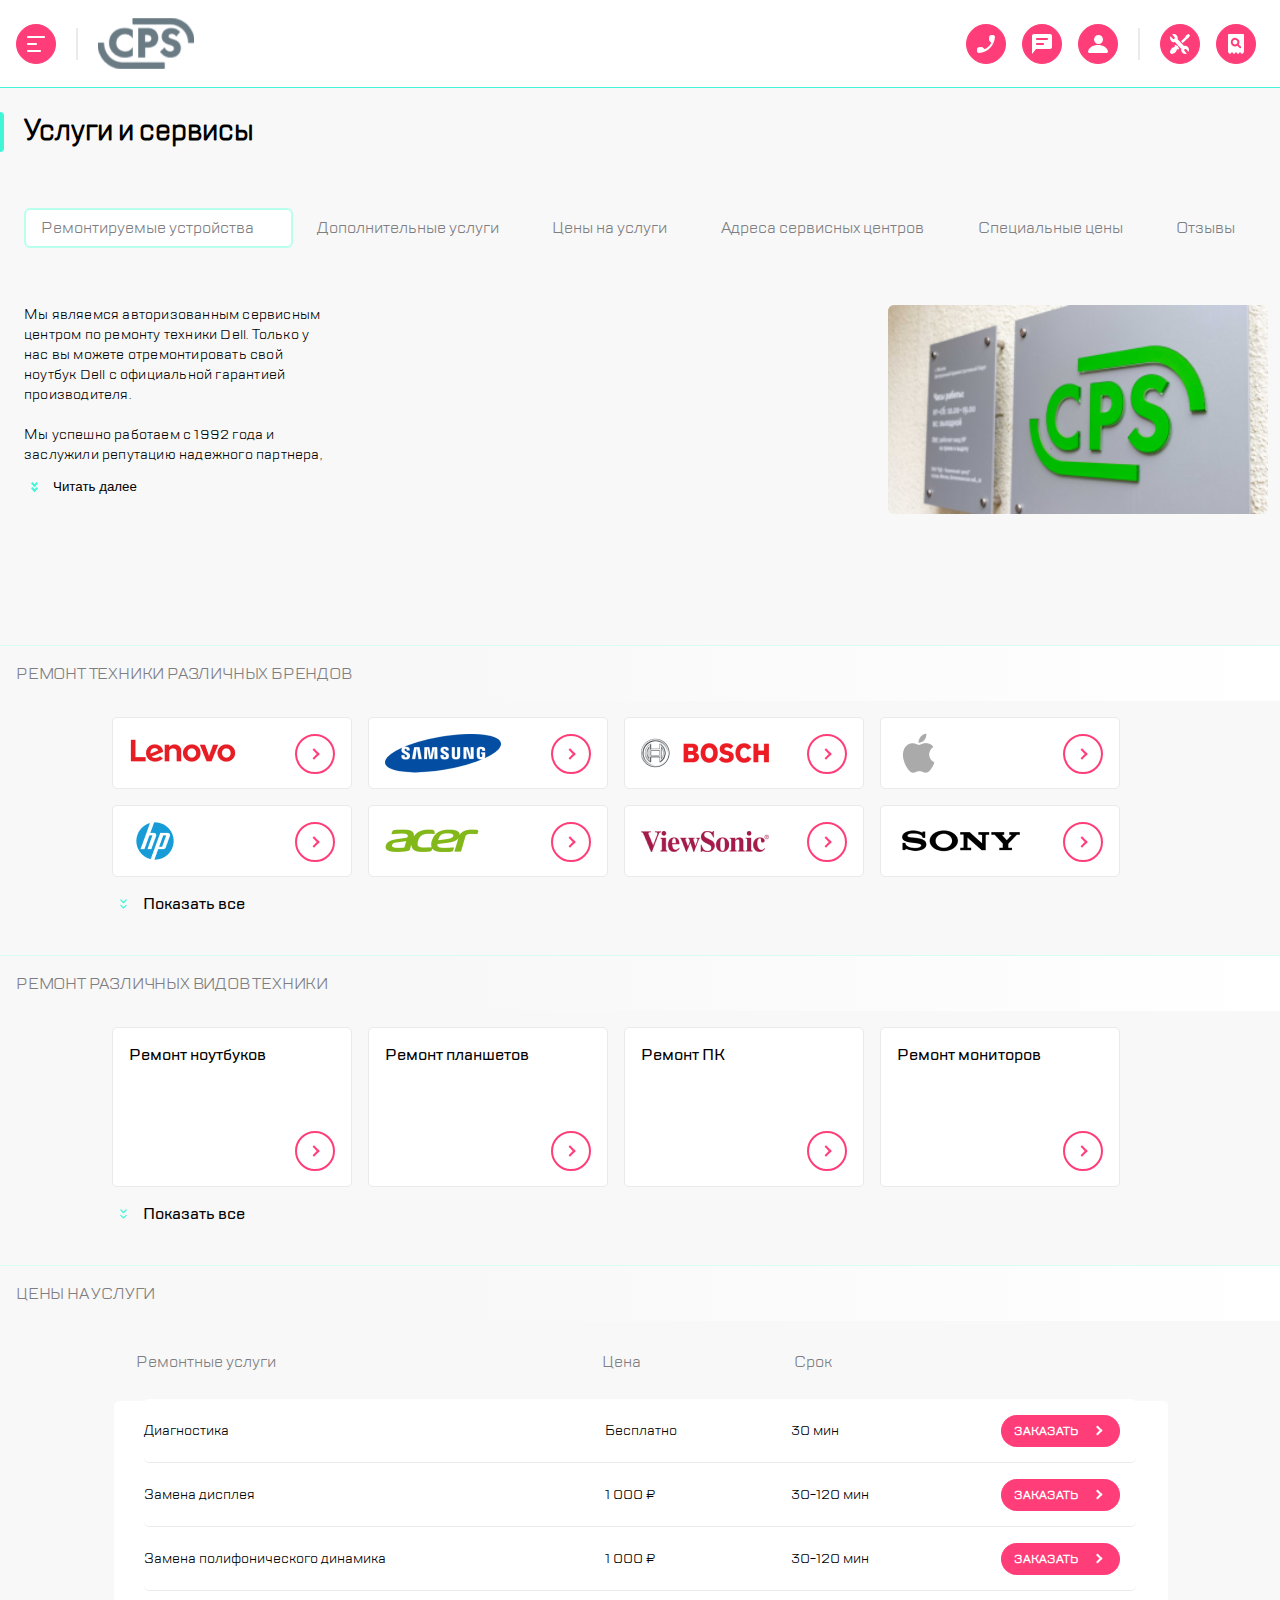
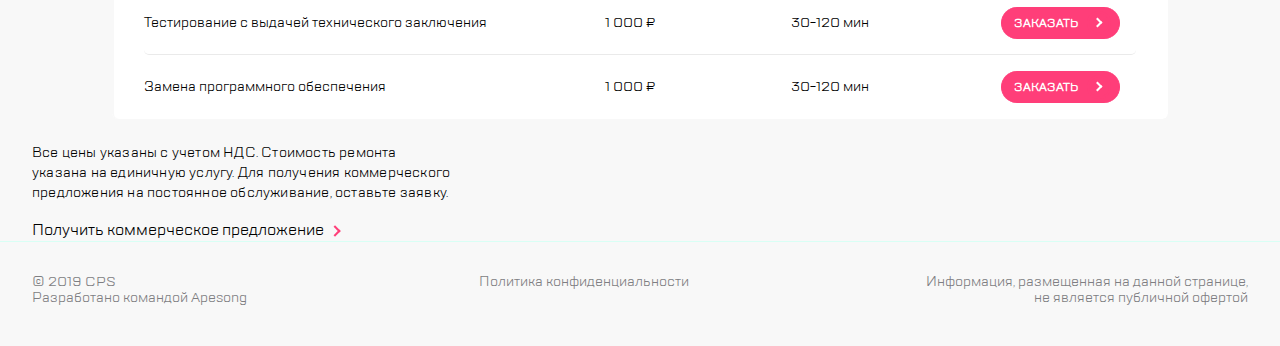
==== commit 59af29af: "Updates" ====
--- a/index.html
+++ b/index.html
@@ -10,34 +10,34 @@
  <body>
     <div class="opacity"></div>
     <div class="opacity-modal"></div>
-    <div class="sideBar sidebar-hide">
-      <header class="sideBar-header">
-          <button class="sideBar__icon-background sideBar-header__icon-cross"></button>
-          <div class="sideBar-header__icon-background-logo header__icon-background-logo"></div>
-          <button class="sideBar__icon-background sideBar-header__icon-search"></button>
+    <div class="modal-burger body__modal-burger sidebar-hide">
+      <header class="modal-body__modal-header">
+          <button class="btn btn-cross"></button>
+          <div class="logo logo_position"></div>
+          <button class="btn btn_modalSearch"></button>
       </header>
-      <div class="sideBar-main">
-          <div class="sideBar-main_empty"></div>
-          <div class="sideBar-main__sideBar-button">
-              <a href="#" class="sideBar-button__link actived">Ремонт техники</a>
-              <a href="#" class="sideBar-button__link">Услуги и сервисы</a>
-              <a href="#" class="sideBar-button__link">Корпоративным клиентам</a>
-              <a href="#" class="sideBar-button__link">Продавцам техники</a>
-              <a href="#" class="sideBar-button__link">Партнерам</a>
-              <a href="#" class="sideBar-button__link">Производителям</a>
-              <a href="#" class="sideBar-button__link">Наши сервисные центры</a>
-              <a href="#" class="sideBar-button__link">Контакты</a>
+      <div class="modal-burger__modal-navigation">
+          <div class="modal-emptyDiv"></div>
+          <nav class="modal-burger__modal-button-link">
+              <a href="#" class="modal-burger__link actived">Ремонт техники</a>
+              <a href="#" class="modal-burger__link">Услуги и сервисы</a>
+              <a href="#" class="modal-burger__link">Корпоративным клиентам</a>
+              <a href="#" class="modal-burger__link">Продавцам техники</a>
+              <a href="#" class="modal-burger__link">Партнерам</a>
+              <a href="#" class="modal-burger__link">Производителям</a>
+              <a href="#" class="modal-burger__link">Наши сервисные центры</a>
+              <a href="#" class="modal-burger__link">Контакты</a>
+          </nav>
+        </div>
+      <footer class="modal-burger__modal-footer">
+          <div class="modal-burger__button">
+              <button class="btn btn-support"></button>
+              <button class="btn btn-message"></button>
+              <button class="btn btn-profile"></button>
           </div>
-        </div>
-      <footer class="sideBar-footer">
-          <div class="sideBar-footer__button">
-              <button class="sideBar__icon-background icon-support"></button>
-              <button class="sideBar__icon-background icon-message"></button>
-              <button class="sideBar__icon-background icon-profile"></button>
-          </div>
-          <div class="sideBar-footer__email">mail@cps.com</div>
-          <div class="sideBar-footer__phone">8 800 890 8900</div>
-          <form class="sideBar-footer__select-lang">
+          <div class="modal-burger__email">mail@cps.com</div>
+          <div class="modal-burger__phone">8 800 890 8900</div>
+          <form class="modal-burger__select-lang">
               <input type="radio" name="lang" id="rus" value="russian" checked="checked">
               <label for="rus">RU</label>
               <input type="radio" name="lang" id="eng" value="english">
@@ -48,53 +48,58 @@
       </footer>
     </div>
     <header class="header">
-        <button class="header__icon-background icon-menu"></button>
-        <div class="header__icon-background empty laptop"></div>
-        <div class="header__icon-background-logo"></div>
-        <button class="header__icon-background icon-support header-call laptop"></button>   
-        <button class="header__icon-background icon-message header-feedback laptop"></button>
-        <button class="header__icon-background icon-profile laptop"></button>
-        <div class="header__icon-background empty"></div>
-        <button class="header__icon-background icon-setting"></button>
-        <button class="header__icon-background icon-search"></button>
+        <button class="btn btn-menu"></button>
+        <div class="empty-div laptop"></div>
+        <div class="logo"></div>
+        <button class="btn btn-support header-call laptop"></button>
+        <button class="btn btn-message header-feedback laptop"></button>
+        <button class="btn btn-profile laptop"></button>
+        <div class="empty-div"></div>
+        <button class="btn btn-setting"></button>
+        <button class="btn btn-search"></button>
 
     </header>
     <div class="transform1440px">
-    <main class="content">
-        <div class="main__title">
-         <div class="main__title-content wall"></div>
-         <div class="main__title-content">
-          <h1 class="main__title-text">Услуги и сервисы</h1>
+    <main class="body__main">
+        <div class="body__title">
+         <div class="body__title-content wall"></div>
+         <div class="body__title-content">
+          <h1 class="body__title-text">Услуги и сервисы</h1>
          </div>
-         <div class="main__title-signature signature-setting pc">Оставить заявку</div>            
-         <button class="main__title-background icon-setting pc"></button> 
-         <div class="main__title-signature pc">Статус ремонта</div>
-         <button class="main__title-background icon-search pc"></button>
-        </div>      
-        <div class="main__button">
-            <a href="#" class="main__button-line actived">Ремонтируемые устройства</a>
-            <a href="#" class="main__button-line">Дополнительные услуги</a>
-            <a href="#" class="main__button-line">Цены на услуги</a>
-            <a href="#" class="main__button-line">Адреса сервисных центров</a>
-            <a href="#" class="main__button-line">Специальные цены</a>
-            <a href="#" class="main__button-line">Отзывы</a>
-        </div>
-        <div class="main__info">
-            <div class="main__info-text">Мы являемся авторизованным сервисным центром по ремонту техники Dell. Только у нас вы можете отремонтировать свой ноутбук Dell с официальной гарантией производителя.
+          <form class="body__title-button">
+         <div class="body__title-signature signature-setting pc">Оставить заявку</div>
+         <button class="btn btn-setting pc"></button>
+          </form>
+          <form class="body__title-button">
+         <div class="body__title-signature pc">Статус ремонта</div>
+         <button class="btn btn-search pc"></button>
+          </form>
+        </div>
+        <div class="body__button">
+            <a href="#" class="body__button-line actived">Ремонтируемые устройства</a>
+            <a href="#" class="body__button-line">Дополнительные услуги</a>
+            <a href="#" class="body__button-line">Цены на услуги</a>
+            <a href="#" class="body__button-line">Адреса сервисных центров</a>
+            <a href="#" class="body__button-line">Специальные цены</a>
+            <a href="#" class="body__button-line">Отзывы</a>
+        </div>
+        <div class="body__info">
+            <div class="body__info-text">Мы являемся авторизованным сервисным центром по ремонту техники Dell. Только у нас вы можете отремонтировать свой ноутбук Dell с официальной гарантией производителя.
 
                 Мы успешно работаем с 1992 года и заслужили репутацию надежного партнера, что подтверждает большое количество постоянных клиентов. Мы гордимся тем, что к нам обращаются по рекомендациям и, в свою очередь, советуют нас родным и близким.
             </div>
-            <div class="main__next">
-                 <div class="main__next-button">
+            <button class="body__next">
+                 <div class="body__next-button">
                     <div class="icon__button-arrow">
                     </div>
                     <div class="icon__button-arrow">
                     </div>
-                 </div> Читать далее
-                </div>
-        </div>
-        <div class="main__image">
-            <img class="main__image-foto" src="./img/FotoLogo.png" alt="Foto">
+                 </div>
+              <p class="read-next">Читать далее</p>
+                </button>
+        </div>
+        <div class="body__image">
+            <img class="body__image-foto" src="./img/FotoLogo.png" alt="Foto">
         </div>
     </main>
     <div class="main-slider-swiper">
@@ -110,7 +115,7 @@
             <div class="main-swiper__slide-button logo_samsung swiper-slide">
               <img class="image-partner" src="./img/samsung.png" alt="Samsung">
               <button class="main-swiper__slide-button__partner"></button>
-              <div class="main-swiper__slide-button__partner-next"></div>              
+              <div class="main-swiper__slide-button__partner-next"></div>
             </div>
             <div class="main-swiper__slide-button logo_bosch swiper-slide">
               <img class="image-partner" src="./img/bosch.png" alt="Bosch">
@@ -130,12 +135,12 @@
             <div class="main-swiper__slide-button logo_acer swiper-slide">
               <img class="image-partner" src="./img/acer.png" alt="Acer">
               <button class="main-swiper__slide-button__partner"></button>
-              <div class="main-swiper__slide-button__partner-next"></div>                
+              <div class="main-swiper__slide-button__partner-next"></div>
             </div>
             <div class="main-swiper__slide-button logo_vs swiper-slide hide768px hide">
               <img class="image-partner" src="./img/vs.png" alt="ViewSonic">
               <button class="main-swiper__slide-button__partner"></button>
-              <div class="main-swiper__slide-button__partner-next"></div>              
+              <div class="main-swiper__slide-button__partner-next"></div>
             </div>
             <div class="main-swiper__slide-button logo_sony swiper-slide hide768px hide">
               <img class="image-partner" src="./img/sony.png" alt="Sony">
@@ -145,17 +150,17 @@
             <div class="main-swiper__slide-button logo_lenovo swiper-slide hide1120px hide">
               <img class="image-partner" src="./img/lenovo.png" alt="Lenovo">
               <button class="main-swiper__slide-button__partner"></button>
-              <div class="main-swiper__slide-button__partner-next"></div>              
+              <div class="main-swiper__slide-button__partner-next"></div>
             </div>
             <div class="main-swiper__slide-button logo_samsung swiper-slide hide1120px hide">
               <img class="image-partner" src="./img/samsung.png" alt="Samsung">
               <button class="main-swiper__slide-button__partner"></button>
-              <div class="main-swiper__slide-button__partner-next"></div>              
+              <div class="main-swiper__slide-button__partner-next"></div>
             </div>
             <div class="main-swiper__slide-button logo_apple swiper-slide hide1120px hide">
               <img class="image-partner" src="./img/apple.png" alt="Apple">
               <button class="main-swiper__slide-button__partner"></button>
-              <div class="main-swiper__slide-button__partner-next"></div>              
+              <div class="main-swiper__slide-button__partner-next"></div>
             </div>
           </div>
           <div class="swiper-pagination"></div>
@@ -163,7 +168,7 @@
         <button class="main__next-button_slider">
           <img src="./img/icon.svg" id="arrow-button" alt="Visial Full">
           <em class="next-button_text">Показать все</em>
-        </button> 
+        </button>
        </div>
     </div>
     <div class="main-slider-swiper">
@@ -174,42 +179,42 @@
             <div class="main-swiper__slide-button swiper-slide">
               <p>Ремонт ноутбуков</p>
               <button class="main-swiper__slide-button__partner"></button>
-               <div class="main-swiper__slide-button__partner-next"></div>              
+               <div class="main-swiper__slide-button__partner-next"></div>
             </div>
             <div class="main-swiper__slide-button swiper-slide">
               <p>Ремонт планшетов</p>
               <button class="main-swiper__slide-button__partner"></button>
-               <div class="main-swiper__slide-button__partner-next"></div>               
+               <div class="main-swiper__slide-button__partner-next"></div>
               </div>
             <div class="main-swiper__slide-button swiper-slide">
               <p>Ремонт ПК</p>
               <button class="main-swiper__slide-button__partner"></button>
-               <div class="main-swiper__slide-button__partner-next"></div>              
+               <div class="main-swiper__slide-button__partner-next"></div>
             </div>
             <div class="main-swiper__slide-button swiper-slide technical-hide768px hide">
               <p>Ремонт мониторов</p>
               <button class="main-swiper__slide-button__partner"></button>
-               <div class="main-swiper__slide-button__partner-next"></div>               
+               <div class="main-swiper__slide-button__partner-next"></div>
             </div>
             <div class="main-swiper__slide-button swiper-slide technical-hide1120px hide">
               <p>Ремонт ноутбуков</p>
               <button class="main-swiper__slide-button__partner"></button>
-               <div class="main-swiper__slide-button__partner-next"></div>               
+               <div class="main-swiper__slide-button__partner-next"></div>
               </div>
             <div class="main-swiper__slide-button swiper-slide technical-hide1120px hide">
               <p>Ремонт планшетов</p>
               <button class="main-swiper__slide-button__partner"></button>
-               <div class="main-swiper__slide-button__partner-next"></div>               
+               <div class="main-swiper__slide-button__partner-next"></div>
             </div>
             <div class="main-swiper__slide-button swiper-slide technical-hide1120px hide">
               <p>Ремонт ПК</p>
               <button class="main-swiper__slide-button__partner"></button>
-               <div class="main-swiper__slide-button__partner-next"></div>               
+               <div class="main-swiper__slide-button__partner-next"></div>
             </div>
             <div class="main-swiper__slide-button swiper-slide technical-hide1120px hide">
               <p>Ремонт мониторов</p>
               <button class="main-swiper__slide-button__partner"></button>
-               <div class="main-swiper__slide-button__partner-next"></div>              
+               <div class="main-swiper__slide-button__partner-next"></div>
             </div>
           </div>
           <div class="swiper-pagination"></div>
@@ -241,7 +246,7 @@
               <div class="title-price_order">
                 <p class="title-price_order-name">ЗАКАЗАТЬ</p>
                 <button class="main-swiper__slide-button__partner"></button>
-                <div class="main-swiper__slide-button__partner-next"></div>                
+                <div class="main-swiper__slide-button__partner-next"></div>
               </div>
             </div>
             <div class="main-swiper__slide-button swiper-slide">
@@ -267,7 +272,7 @@
               <div class="title-price_order">
                 <p class="title-price_order-name">ЗАКАЗАТЬ</p>
                 <button class="main-swiper__slide-button__partner"></button>
-                <div class="main-swiper__slide-button__partner-next"></div>                
+                <div class="main-swiper__slide-button__partner-next"></div>
               </div>
             </div>
             <div class="main-swiper__slide-button swiper-slide">
@@ -280,7 +285,7 @@
               <div class="title-price_order">
                 <p class="title-price_order-name">ЗАКАЗАТЬ</p>
                 <button class="main-swiper__slide-button__partner"></button>
-                <div class="main-swiper__slide-button__partner-next"></div>                
+                <div class="main-swiper__slide-button__partner-next"></div>
               </div>
             </div>
             <div class="main-swiper__slide-button swiper-slide">
@@ -293,7 +298,7 @@
               <div class="title-price_order">
                 <p class="title-price_order-name">ЗАКАЗАТЬ</p>
                 <button class="main-swiper__slide-button__partner"></button>
-                <div class="main-swiper__slide-button__partner-next"></div>                
+                <div class="main-swiper__slide-button__partner-next"></div>
               </div>
             </div>
           </div>
@@ -301,10 +306,10 @@
         </div>
       </div>
     </div>
-    <div class="signature-price">
-      <p class="signature-price_text">Все цены указаны с учетом НДС. Стоимость ремонта указана на единичную услугу. Для получения коммерческого предложения на постоянное обслуживание, оставьте заявку.</p>
-      <div class="sugnature-price__commercial-offer">
-        <p class="commercial-offer_text">Получить коммерческое предложение <button class="main-swiper__slide-button__partner-next"></button></p>
+    <div class="signature-price signature-price_indent">
+      <p class="signature-price__text">Все цены указаны с учетом НДС. Стоимость ремонта указана на единичную услугу. Для получения коммерческого предложения на постоянное обслуживание, оставьте заявку.</p>
+      <div class="signature-price__commercial-offer">
+        <p class="signature-price__commercial-offer-text">Получить коммерческое предложение <button class="main-swiper__slide-button__partner-next"></button></p>
       </div>
     </div>
     <footer class="footer">
@@ -315,24 +320,24 @@
         <p class="copyrights-text">Информация, размещенная на данной странице, не является публичной офертой</p>
       </div>
      </footer>
-    
-    </div>
-    
+
+    </div>
+
     <div class="modal modal-call modal-hide">
-      <button class="sideBar__icon-background sideBar-header__icon-cross call-cross"></button>
-      <div class="sideBar-main_empty"></div>
+      <button class="btn btn-cross call-cross"></button>
+      <div class="modal-emptyDiv"></div>
       <h1 class="modal-title">Заказать звонок</h1>
       <input class="modal-input" type="tel" name="Telephone" placeholder="Телефон">
       <p class="modal-title_text">Нажимая “отправить”, вы даете согласие на <a class="modal-title_text_color">обработку персональных данных</a> и соглашаетесь с нашей <a class="modal-title_text_color">политикой конфиденциальности</a></p>
       <div class="modal-button title-price_order">
         <p class="modal-button-text">ОТПРАВИТЬ</p>
         <button class="main-swiper__slide-button__partner"></button>
-        <div class="main-swiper__slide-button__partner-next"></div>        
+        <div class="main-swiper__slide-button__partner-next"></div>
       </div>
     </div>
     <div class="modal modal-feedback modal-hide">
-      <button class="sideBar__icon-background sideBar-header__icon-cross feedback-cross"></button>
-      <div class="sideBar-main_empty"></div>
+      <button class="btn btn-cross feedback-cross"></button>
+      <div class="modal-emptyDiv"></div>
       <h1 class="modal-title">Обратная связь</h1>
       <input class="modal-input" type="text" name="Name" placeholder="Имя">
       <input class="modal-input" type="tel" name="Telephone" placeholder="Телефон">
@@ -342,12 +347,12 @@
       <div class="modal-button title-price_order">
         <p class="modal-button-text">ОТПРАВИТЬ</p>
         <button class="main-swiper__slide-button__partner"></button>
-        <div class="main-swiper__slide-button__partner-next"></div>        
+        <div class="main-swiper__slide-button__partner-next"></div>
       </div>
     </div>
     <script src="https://cdn.jsdelivr.net/npm/swiper@9/swiper-bundle.min.js"></script>
  <script type="text/javascript" src="./js/bundle.js"></script></body>
- 
+
 
 </html>
 
--- a/style.css
+++ b/style.css
@@ -19,6 +19,7 @@
 
 
 body{
+    min-width: 320px;
     width: 100%;
     overflow-x: hidden;
     background-color: #F8F8F8;
@@ -28,32 +29,33 @@
     height: 88px;
     display: flex;
     justify-content: center;
-    align-items: center;  
+    align-items: center;
     border-bottom: #41F6D7 1px solid;
-    padding: 0 16px;
     background-color: #FFFFFF;
 }
 
-.header__icon-background-logo{
-    min-width: 96.55px;
+.logo{
+    min-width: 95.55px;
     height: 50.81px;
     background-image: url(./static/Logo.png);
     background-position: center;
     background-repeat: no-repeat;
-    margin-right: 16px;
-}
-
-.header__icon-background{
-    margin-right: 16px;
-    max-height: 40px;
+    margin-left: 16px;
+    margin-right: auto;
+}
+
+.btn{
+    margin-left: 16px;
+    min-height: 40px;
+    min-width: 40px;
     border: 1px solid #FF3E79;
-    background-color: #FF3E79;
-    border-radius: 50%; 
-    min-width: 40px;
-}
-
-.header__icon-background.empty{
-    min-width: 0;
+    background: #FF3E79 no-repeat center;
+    border-radius: 50%;
+
+}
+
+.empty-div{
+    width: 0;
     padding: 0;
     background-color: #EAEAEA;
     height: 32px;
@@ -61,35 +63,42 @@
     border-right: 1px solid #EAEAEA;
     border-left: 1px solid #EAEAEA;
     border-radius: 1px;
-    margin-left: auto;
-    margin-right: 20px;
-}
-
-.content{
-   padding: 24px 0;
+    margin-left: 16px;
+    margin-right: 4px;
+}
+
+.body__main{
+   margin: 24px 0 24px 0;
    min-height: 509px;
    background-color: #F8F8F8;
    display: flex;
    flex-wrap: wrap;
 }
-.main__title{
+.body__title{
     display: flex;
     width: 100%;
 }
-.main__title-content{
+.body__title-content{
     margin-right: 12px;
     font-family: 'TT Lakes', sans-serif;
     height: 40px;
     text-align: left;
 }
-.main__title-text{
+.body__title-text{
     height: 40px;
     margin-left: 0;
     font-size: 28px;
     font-style: bold;
 }
 
-.main__info-text{
+.body__title-button{
+  display: flex;
+}
+.body__title-button:first-of-type {
+  margin-left: auto;
+}
+
+.body__info-text{
     font-family: 'TT Lakes', sans-serif;
     font-size: 14px;
     text-align: left;
@@ -100,33 +109,27 @@
     height: 90px;
     letter-spacing: 0.2px;
 }
-.wall{    
+.wall{
     border-right: 4px solid #41F6D7;
     border-top-right-radius: 10px;
     border-bottom-right-radius: 10px;
     width: 0;
 }
-.main__title-background{
-    margin-left: 9px;
-    max-height: 40px;
-    border: 1px solid #FF3E79;
-    background-color: #FF3E79;
-    border-radius: 50%;
-}
-.main__button{
+
+.body__button{
     white-space: nowrap;
     display: flex;
     overflow: scroll;
     margin-right:15px;
     margin-left: 24px;
     align-items: center;
-    line-height: 24px;  
-    width: 100%;  
-}
-.main__button::-webkit-scrollbar{
+    line-height: 24px;
+    width: 100%;
+}
+.body__button::-webkit-scrollbar{
     width: 0;
 }
-.main__button-line{
+.body__button-line{
     flex: 1 1 auto;
     padding-left: 24px;
     color: #7E7E82;
@@ -134,7 +137,7 @@
     font-family: 'TT Lakes', sans-serif;
 }
 
-.main__button-line.actived{
+.body__button-line.actived{
     border: 2px solid #B8FFEC;
     padding: 6px;
     padding-left: 14.67px;
@@ -152,90 +155,66 @@
     border-right: 2px solid #41F6D7;
     transform: rotate(45deg);
 }
-.main__next:hover{
+.body__next:hover{
     opacity: 0.7;
     color: #7E7E82;
   }
 
-.main__next-button{
+.body__next-button{
     display: flex;
     flex-direction: column;
     padding-bottom: 1px;
     padding-left: 8px;
-    padding-right: 16px; 
-}
-
-.main__next{
+    padding-right: 16px;
+}
+
+.body__next{
     display: flex;
     padding: 16px;
     line-height: 24px;
     align-items: center;
     background-color: #F8F8F8;
-}
-.main__image{
+    border: none;
+}
+.body__image{
     margin: auto;
-}
-.main__image-foto{
+  width: 100%;
+}
+.body__image-foto{
     width: 100%;
 }
-.icon-support{
-    width: 40px;
-    height: 40px;
-    background-image: url(./static/support.png);
-    background-position: center;
-    background-repeat: no-repeat;
-    margin-left: auto;
-}
-
-.icon-menu{
-    background-image: url(./static/Main.png);
-    height: 40px;
-    width: 40px;
-    background-position: center;
-    background-repeat: no-repeat;
-}
-
-.icon-search{
-    background-image: url(./static/Search.png);
-    height: 40px;
-    width: 40px;
-    background-position: center;
-    background-repeat: no-repeat;
-    margin-right: 0px;
-}
-.icon-setting{
-    background-image: url(./static/Setting.png);
-    height: 40px;
-    width: 40px;
-    background-position: center;
-    background-repeat: no-repeat;
-}
-.icon-message{
-    background-image: url(./static/Message.png);
-    height: 40px;
-    width: 40px;
-    background-position: center;
-    background-repeat: no-repeat;
-}
-.icon-profile{
-    background-image: url(./static/Profile.png);
-    height: 40px;
-    width: 40px;
-    background-position: center;
-    background-repeat: no-repeat;
+.btn-support{
+  background-image: url(./static/support.svg);
+  margin-left: auto;
+}
+
+.btn-menu{
+  background-image: url(./static/Main.svg);
+}
+
+.btn-search{
+  background-image: url(./static/Search.svg);
+  margin-right: 24px;
+}
+.btn-setting{
+  background-image: url(./static/Setting.svg);
+}
+.btn-message{
+  background-image: url(./static/Message.svg);
+}
+.btn-profile{
+    background-image: url(./static/Profile.svg);
+
 }
 
 .laptop, .pc{
     display: none;
 }
-.header__icon-background:hover{
+.btn:hover{
     opacity: 0.7;
     scale: 0.8;
 }
-.main__title-background:hover{
-    opacity: 0.7;
-    scale: 0.8;
-}
+
 @media (min-width: 768px){
 .header .laptop{
  display: block;
@@ -243,10 +222,13 @@
 .hide{
     display: none;
 }
-.main__title-content{
+  .empty-div{
+    margin-left: 20px;
+  }
+.body__title-content{
     margin-right: 20px;
 }
-.main__info-text{
+.body__info-text{
     width: 312px;
     height: 160px;
     white-space: pre-line;
@@ -254,39 +236,33 @@
     line-height: 20px;
     padding: 0;
 }
-.main__image-foto{
-    width: 360px;
+.body__image-foto{
+    width: 380px;
     height: auto;
     border-radius: 6px;
 }
-.header__icon-background.empty{
-    margin-left: 0;
-}
-.main__image{
-    margin:0 auto 0 auto;
-    width: 400px;
-    height: auto;
-    
-}
-.main__info{
+
+.body__image{
+  margin: 0 32px 0 auto;
+  width: 360px;
+  height: 259.66px;
+
+}
+.body__info{
     width: 312px;
     margin-left: 24px;
     margin-bottom: auto;
-    height: auto;
-}
-.main__next{
+
+}
+.body__next{
     padding-left: 0;
     padding-top: 10px;
 }
-.main__button{
+.body__button{
     margin-bottom: auto;
 }
 }
-@media(min-width:1000px){
-    .main__image-foto{
-        width: 440px;
-    }
-}
+
 @media(min-width:1440px){
 .header{
     display: none;
@@ -294,13 +270,13 @@
 .pc{
     display: block;
 }
-.main__title-content{
+.body__title-content{
     margin-right: 30px;
 }
 .signature-setting{
     margin-left: auto;
 }
-.main__title-signature{
+.body__title-signature{
     font-family: 'TT Lakes', sans-serif;
     font-style: medium;
     font-size: 16px;
@@ -310,39 +286,39 @@
     height: 24px;
     align-self: center;
 }
-.content{
+.body__main{
     align-items: center;
 }
-.main__button{
+.body__button{
     flex-wrap: wrap;
     margin: 15px 32px;
 }
-.main__button-line{
+.body__button-line{
     margin-bottom: 15px;
 }
-.main__button-line:last-child{
+.body__button-line:last-child{
     padding-left: 20px;
 }
-.main__info-text{
+.body__info-text{
     width: 490px;
     height: 160px;
 }
-.main__image{
+.body__image{
     width: 535px;
     height: auto;
     margin-left: auto;
     margin-bottom: auto;
     margin-right: 32px;
 }
-.main__image-foto{
+.body__image-foto{
     width: 531.35px;
     height: auto;
-    
-}
-.icon-setting{
+
+}
+.btn-setting{
     margin-right: 32px;
 }
-.main__info{
+.body__info{
     margin-left: 34px;
     margin-bottom: auto;
 }
@@ -350,10 +326,8 @@
     position: absolute;
     left: 320px;
 }
-.icon-search.pc{
-    margin-right: 30px;
-}
-}
+}
+
 *{
   padding: 0;
   margin: 0;
@@ -387,7 +361,7 @@
   letter-spacing: -0.2px;
 }
 .main-swiper .swiper-slider{
-  width: 240px; 
+  width: 240px;
   height: 72px;
 }
 .main-swiper__slide-button{
@@ -448,6 +422,7 @@
 .swiper{
   width: 100%;
   padding: 16px 16px 24px 16px;
+  box-shadow: inset 1px 1px 1px 1px #F8F8F8;
 }
 .main__next-button_slider{
   display: none;
@@ -479,11 +454,11 @@
   margin-bottom: 16px;
   margin-right: 24px;
   }
-  
+
   .main-swiper__wrapper.laptop {
     padding: 24px 0 24px 24px;
   }
-  
+
   .main-swiper__slide-button:nth-child(3n){
     margin-right: 0;
   }
@@ -495,7 +470,7 @@
     font-style: normal;
   }
   .main__next-button_slider{
-    display: flex; 
+    display: flex;
     align-items: center;
     font-family: 'TT Lakes Medium', sans-serif;
     font-size: 16px;
@@ -508,20 +483,20 @@
     margin-right: 16px;
     margin-left: 8px;
   }
-  
+
   .main__next-button_slider:hover{
     opacity: 0.7;
     color: #7E7E82;
   }
   .icon__button-arrow{
-    width: 5px; 
+    width: 5px;
     height: 5px;
     border-bottom: 2px solid #41F6D7;
     border-right: 2px solid #41F6D7;
     transform: rotate(45deg);
   }
   .icon__button-arrow-hide{
-    width: 5px; 
+    width: 5px;
     height: 5px;
     border-bottom: 2px solid #41F6D7;
     border-right: 2px solid #41F6D7;
@@ -529,7 +504,7 @@
   }
   .hide{
     display: none;
-  } 
+  }
 }
 @media (min-width: 1138px){
   .main-swiper__slide-button:nth-child(4n){
@@ -564,6 +539,7 @@
     margin-right: 16px;
   }
 }
+
 *{
     margin: 0;
     padding: 0;
@@ -571,18 +547,21 @@
 }
 
 
-.sideBar{
- display: none;   
+.modal-burger{
+ display: none;
  width: 100%;
  box-shadow: 16px 0 52px rgba(14, 24, 80, 0.2);
  height: 100%;
- padding-left: 24px;
- position: absolute;
- left: 0;
- top: 0;
- background-color: #FFFFFF;
- opacity: 1;
- z-index: 1001;
+}
+.body__modal-burger{
+  padding: 24px;
+  position: absolute;
+  left: 0;
+  top: 0;
+  background-color: #FFFFFF;
+  opacity: 1;
+  z-index: 1001;
+
 }
 .opacity{
     width: 100%;
@@ -594,58 +573,34 @@
     display: none;
 }
 
-.sideBar-header{
+.modal-body__modal-header{
     height: 70px;
     display: flex;
     justify-content: center;
     align-items: center;
-    padding-top: 24px;  
-}
-.sideBar__icon-background{
-    max-height: 40px;
-    border: 1px solid #FF3E79;
-    background-color: #FF3E79;
-    border-radius: 50%;
-    margin-right: 16px;
-}
-.sideBar__icon-background:hover{
-    opacity: 0.7;
-    scale: 0.8;
-}
-.sideBar-header__icon-background-logo{
-    margin-right: auto;
-}
-.header__icon-background-logo{
-    width: 96.55px;
-    height: 50.81px;
-    background-image: url(./static/Logo.png);
-    background-position: center;
-    background-repeat: no-repeat;
-}
-.sideBar-header__icon-search{
-    width: 40px;
-    height: 40px;
+
+}
+
+.logo_position{
+  margin-left: 16px;
+  margin-right: auto;
+}
+.btn_modalSearch{
     background-image: url(./static/sidebar_search.png);
-    background-position: center;
-    background-repeat: no-repeat;
     margin-left: auto;
-    margin-right: 24px;
-}
-.sideBar-header__icon-cross{
-    width: 40px;
-    height: 40px;
+}
+.btn-cross{
     background-image: url(./static/cross.png);
-    background-position: center;
-    background-repeat: no-repeat;
+    margin-left: 0;
 }
 a{
     text-decoration: none;
     color: #1B1C21;
 }
-.sideBar-main{
-    padding-top: 24px;
-}
-.sideBar-main_empty{
+.modal-burger__modal-navigation{
+    padding-top: 34px;
+}
+.modal-emptyDiv{
     width: 4px;
     height: 32px;
     background-color: #41F6D7;
@@ -653,60 +608,42 @@
     border-bottom-right-radius: 5px;
     position: absolute;
     left: 0;
-    top: 92px;
-}
-.sideBar-main__sideBar-button{
+    top: 118px;
+}
+.modal-burger__modal-button-link{
     display: flex;
     flex-direction: column;
-    align-items: flex-start; 
-}
-.sideBar-button__link{
+    align-items: flex-start;
+}
+.modal-burger__link{
    padding-bottom: 32px;
    font-size: 16px;
    font-family: 'TT Lakes', sans-serif;
    font-weight: 600;
 }
-.sideBar-button__link.actived{
+.modal-burger__link.actived{
     color: #7E7E82;
 }
-.icon-support{
-    width: 40px;
-    height: 40px;
-    background-image: url(./static/support.png);
-    background-position: center;
-    background-repeat: no-repeat;
+.modal-burger__button .btn-support{
     margin-left: auto;
 }
-.icon-message{
-    background-image: url(./static/Message.png);
-    height: 40px;
-    width: 40px;
-    background-position: center;
-    background-repeat: no-repeat;
-}
-.icon-profile{
-    background-image: url(./static/Profile.png);
-    height: 40px;
-    width: 40px;
-    background-position: center;
-    background-repeat: no-repeat;
-}
-.sideBar-footer{
+
+.modal-burger__modal-footer{
     position: absolute;
-    bottom: 2vh;
-}
-.sideBar-footer__button{
+    bottom: 24px;
+}
+.modal-burger__button{
     padding-bottom: 16px;
 }
-.sideBar-footer__email{
+.modal-burger__email{
     padding-bottom: 12px;
     font-family: 'TT Lakes', sans-serif;
     font-size: 16px;
     line-height: 24px;
     letter-spacing: -0.2px;
 }
-.sideBar-footer__phone{
-    padding-bottom: 8px;
+.modal-burger__phone{
+    padding-bottom: 40px;
     font-family: 'TT Lakes', sans-serif;
     font-weight: bold;
     line-height: 32px;
@@ -749,22 +686,22 @@
 }
 }
 @media(min-width: 640px){
-    .sideBar{
+    .modal-burger{
         width: 320px;
     }
-    .sideBar-main{
+    .modal-burger__modal-navigation{
         padding-top: 50px;
     }
-    .sideBar-main_empty{
-        top: 116px;
+    .modal-emptyDiv{
+        top: 138px;
     }
 
-    .sideBar-footer__phone{
+    .modal-burger__phone{
         padding-bottom: 40px;
     }
 }
 @media(min-width: 1440px){
-    .sideBar{
+    .modal-burger{
         display: block !important;
         position: absolute;
         transform: translateX(0);
@@ -779,10 +716,11 @@
         opacity: 1 !important;
         display: block !important;
     }
-    .sideBar-header__icon-cross{
+    .btn-cross{
         display: none;
     }
 }
+
 .main-swiper_technical-size .main-swiper__slide-button{
   height: 160px;
   display: flex;
@@ -970,41 +908,45 @@
   }
 }
 .signature-price{
+
+  background-color: #F8F8F8;
+  font-family: 'TT Lakes', sans-serif;
+}
+.signature-price_indent{
   margin: 0;
   padding: 0 16px 0 16px;
-  background-color: #F8F8F8;
-  font-family: 'TT Lakes', sans-serif;
-}
-.signature-price .signature-price_text{
+}
+.signature-price .signature-price__text{
   font-size: 14px;
   max-width: 421px;
   padding-bottom: 16px;
   line-height: 20px;
   letter-spacing: 0.2px;
 }
-.sugnature-price__commercial-offer .commercial-offer_text{
+.signature-price__commercial-offer-text .commercial-offer_text{
   font-family: 'TT Lakes Medium', sans-serif;
   font-size: 16px;
   line-height: 24px;
   letter-spacing: -0.2px;
   margin-bottom: 40px;
 }
-.sugnature-price__commercial-offer .main-swiper__slide-button__partner-next{
+.signature-price__commercial-offer-text .main-swiper__slide-button__partner-next{
   background-color: #F8F8F8;
   top: -16px;
   right: 10px;
   position: relative;
 }
 @media(min-width: 768px){
-.signature-price{
+  .signature-price_indent{
   padding: 0 24px 0 24px;
-} 
+}
 }
 @media(min-width: 1120px){
-  .signature-price{
+  .signature-price_indent{
     padding: 0 32px 0 32px;
-  } 
-  }
+  }
+  }
+
 .footer{
   border-top: 1px solid #D9FFF5;
   padding: 16px 0 16px 0;
@@ -1064,7 +1006,7 @@
   z-index: 1005;
   box-shadow: 16px 0 52px rgba(14, 24, 80, 0.2);
 }
-.modal .sideBar__icon-background{
+.modal .btn{
   margin-bottom: 40px;
 }
 .modal-title{
@@ -1105,12 +1047,12 @@
 }
 .modal-button-text{
   margin-left: auto;
-  
+
   font-size: 12px;
   font-weight: bold;
 }
 .modal-title_text{
-  
+
   color: #7E7E82;
   font-size: 14px;
   line-height: 16px;
@@ -1124,7 +1066,7 @@
 textarea[type='text']{
   min-height: 118px;
 }
-.modal .sideBar-main_empty{
+.modal .modal-emptyDiv{
   width: 3px;
   height: 40px;
   top: 96px;
@@ -1160,7 +1102,7 @@
   }
 }
 @media(min-width: 1440px){
-  .modal .sideBar__icon-background{
+  .modal .btn{
     display: block;
     position: absolute;
     right: 458px;
@@ -1169,7 +1111,7 @@
   width: 440px;
   padding: 40px 32px;
   }
-  .modal .sideBar-main_empty{
+  .modal .modal-emptyDiv{
     top: 32px;
     transform: translateX(-1.5px);
     border-radius: 2px;
@@ -1179,4 +1121,5 @@
 
 
 
+
 /*# sourceMappingURL=style.css.map*/